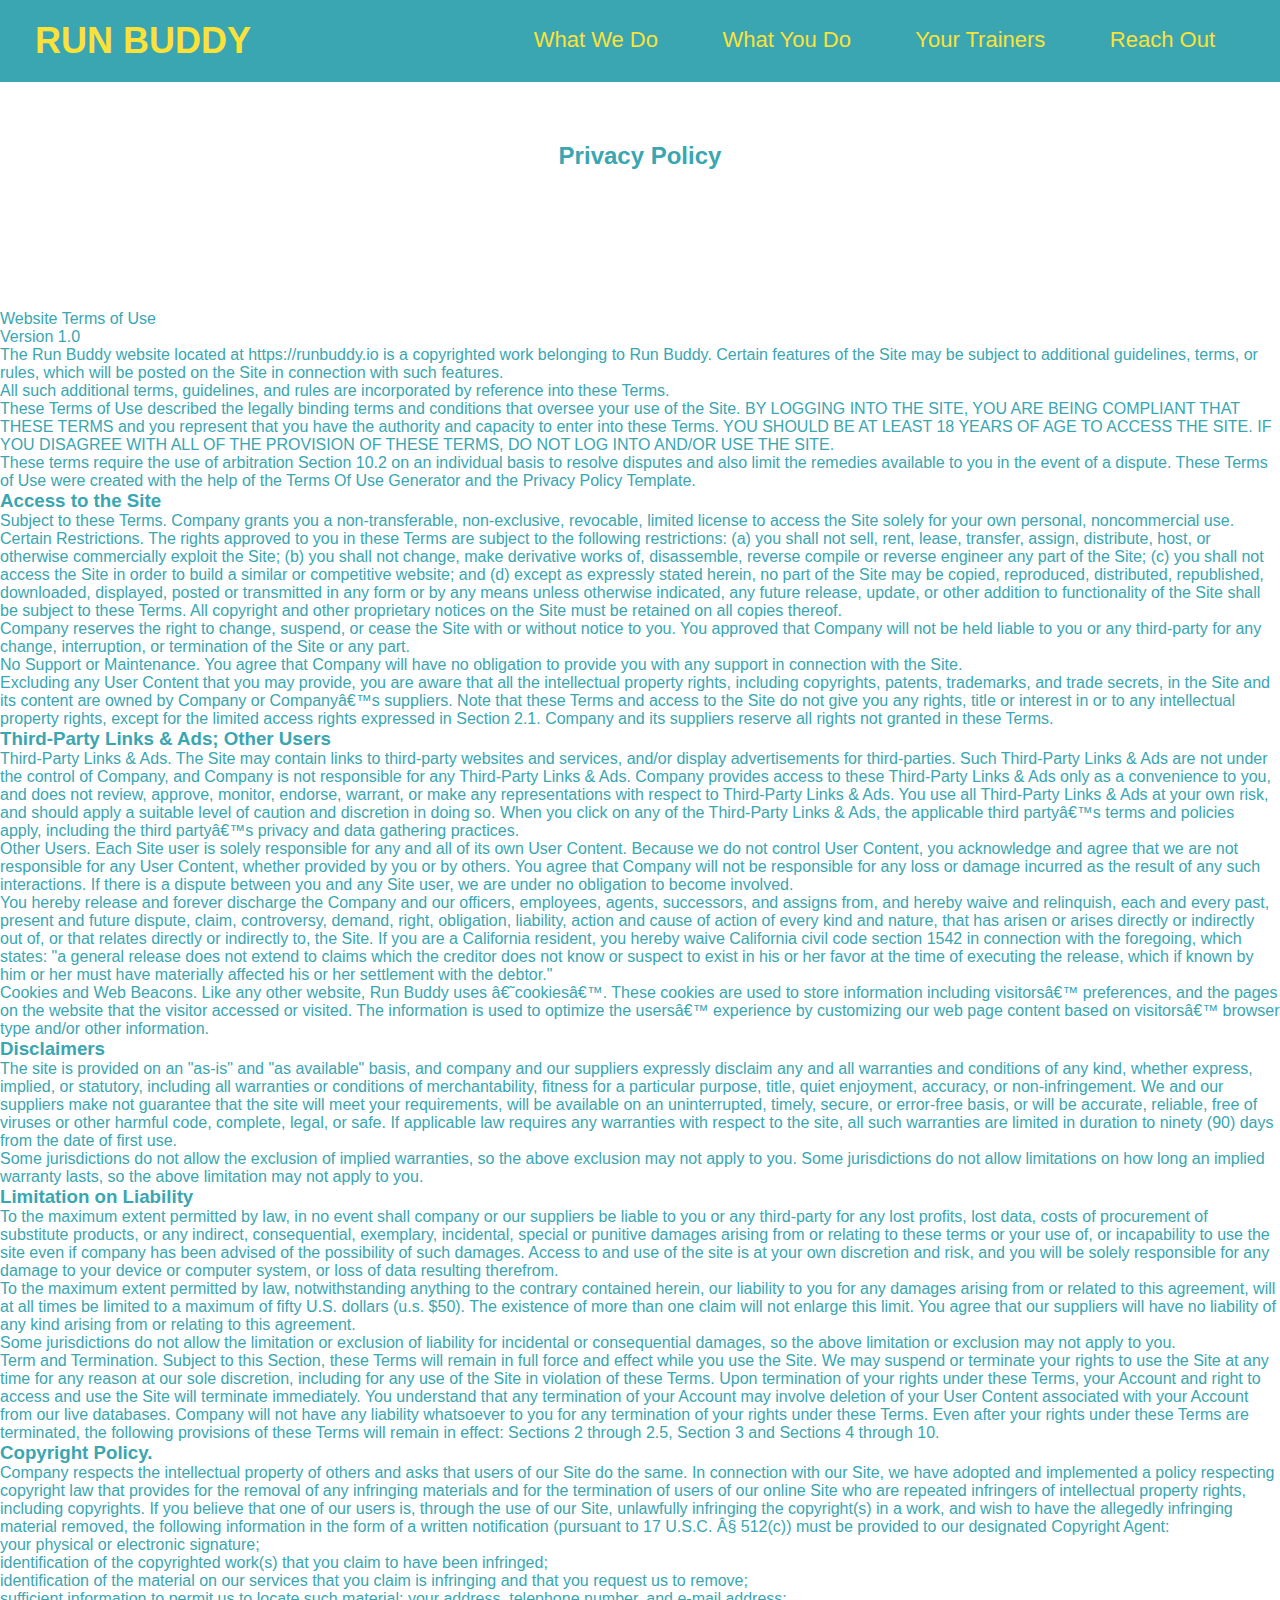
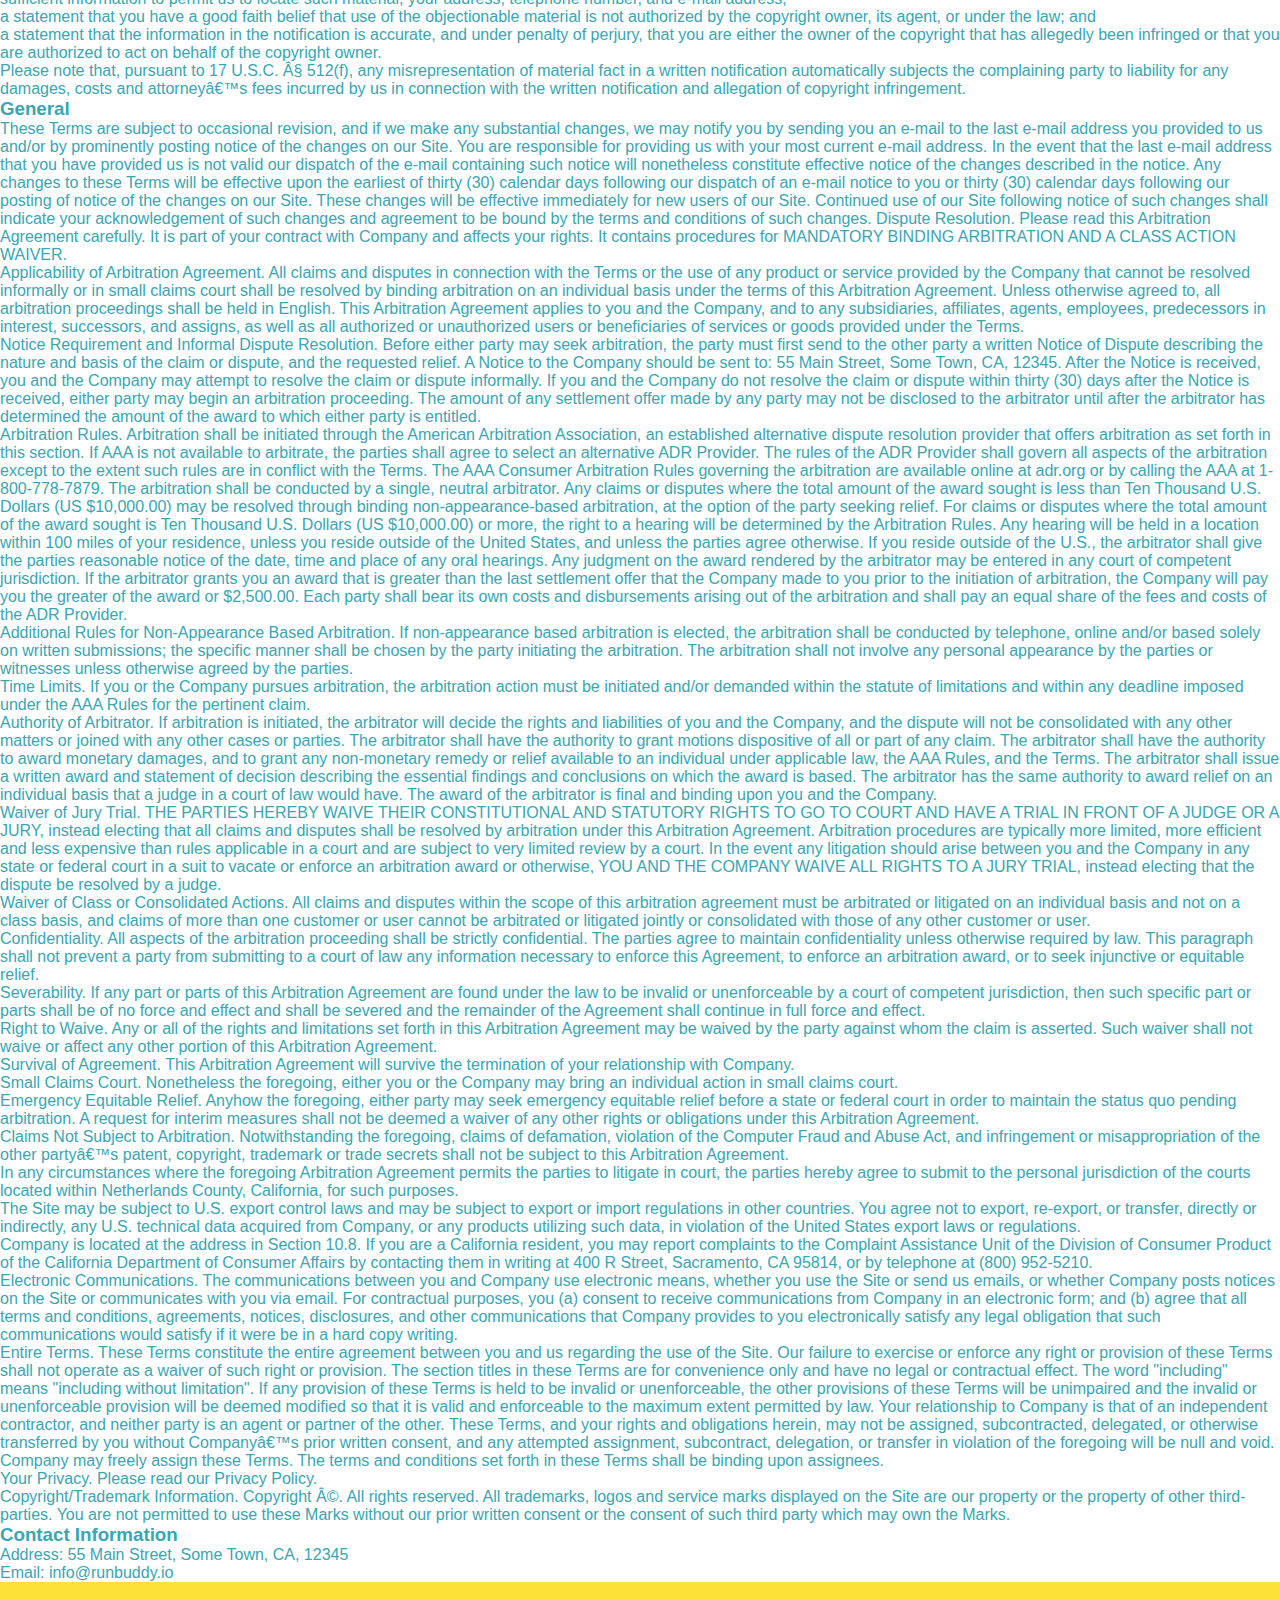
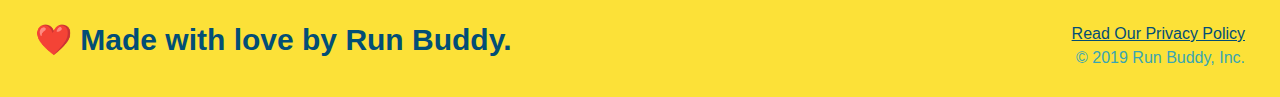
==== privacy-policy.html @ e0c40902 "privacy policy" ====
<!DOCTYPE html>
<html land="en">
    <head>
        <meta charset="UTF-8" />
        <title>Privacy Policy - Run Buddy</title>
        <link rel="stylesheet" href="./assets/css/style.css" />
        <link rel="stylesheet" href="./assets/css/secondary-styles.css" />
    </head>
    <body>
        <header>
            <h1>
              <a href="/">
                RUN BUDDY
              </a>
            </h1>
            <nav>
              <!-- Unordered list element -->
              <ul>
                <!-- List item element-->
                <li>
                  <!-- Anchor element -->
                  <a href="./index,html#what-we-do">What We Do</a>
                </li>
                <li>
                  <a href="./index.html#what-you-do">What You Do</a>
                </li>
                <li>
                  <a href="./index.html#your-trainers">Your Trainers</a>
                </li>
                <li>
                  <a href="./index.html#reach-out">Reach Out</a>
                </li>
              </ul>
            </nav>
          </header>

          <section class="hero">
                <h2 class="page-title">
                    Privacy Policy
                </h2>
                <div class="hero hero-secondary">
                    
                </div>
          </section>

          <article class="secondary-content primary-border">

            <p>
                Website Terms of Use
              </p>
        
              <p>
                Version 1.0
              </p>
        
              <p>
                The Run Buddy website located at https://runbuddy.io is a copyrighted work belonging to Run Buddy. Certain
                features of the Site may be subject to additional guidelines, terms, or rules, which will be posted on the Site
                in connection with such features.
              </p>
        
              <p>
                All such additional terms, guidelines, and rules are incorporated by reference into these Terms.
              </p>
        
              <p>
                These Terms of Use described the legally binding terms and conditions that oversee your use of the Site. BY
                LOGGING INTO THE SITE, YOU ARE BEING COMPLIANT THAT THESE TERMS and you represent that you have the authority
                and capacity to enter into these Terms. YOU SHOULD BE AT LEAST 18 YEARS OF AGE TO ACCESS THE SITE. IF YOU
                DISAGREE WITH ALL OF THE PROVISION OF THESE TERMS, DO NOT LOG INTO AND/OR USE THE SITE.
              </p>
        
              <p>
                These terms require the use of arbitration Section 10.2 on an individual basis to resolve disputes and also
                limit the remedies available to you in the event of a dispute. These Terms of Use were created with the help of
                the Terms Of Use Generator and the Privacy Policy Template.
              </p>
        
              <h3>
                Access to the Site
              </h3>
        
              <p>
                Subject to these Terms. Company grants you a non-transferable, non-exclusive, revocable, limited license to
                access the Site solely for your own personal, noncommercial use.
              </p>
        
              <p>
                Certain Restrictions. The rights approved to you in these Terms are subject to the following restrictions: (a)
                you shall not sell, rent, lease, transfer, assign, distribute, host, or otherwise commercially exploit the Site;
                (b) you shall not change, make derivative works of, disassemble, reverse compile or reverse engineer any part of
                the Site; (c) you shall not access the Site in order to build a similar or competitive website; and (d) except
                as expressly stated herein, no part of the Site may be copied, reproduced, distributed, republished, downloaded,
                displayed, posted or transmitted in any form or by any means unless otherwise indicated, any future release,
                update, or other addition to functionality of the Site shall be subject to these Terms. All copyright and other
                proprietary notices on the Site must be retained on all copies thereof.
              </p>
        
              <p>
                Company reserves the right to change, suspend, or cease the Site with or without notice to you. You approved
                that Company will not be held liable to you or any third-party for any change, interruption, or termination of
                the Site or any part.
              </p>
        
              <p>
                No Support or Maintenance. You agree that Company will have no obligation to provide you with any support in
                connection with the Site.
              </p>
        
              <p>
                Excluding any User Content that you may provide, you are aware that all the intellectual property rights,
                including copyrights, patents, trademarks, and trade secrets, in the Site and its content are owned by Company
                or Companyâ€™s suppliers. Note that these Terms and access to the Site do not give you any rights, title or
                interest in or to any intellectual property rights, except for the limited access rights expressed in Section
                2.1. Company and its suppliers reserve all rights not granted in these Terms.
              </p>
        
              <h3>
                Third-Party Links & Ads; Other Users
              </h3>
        
              <p>
                Third-Party Links & Ads. The Site may contain links to third-party websites and services, and/or display
                advertisements for third-parties. Such Third-Party Links & Ads are not under the control of Company, and Company
                is not responsible for any Third-Party Links & Ads. Company provides access to these Third-Party Links & Ads
                only as a convenience to you, and does not review, approve, monitor, endorse, warrant, or make any
                representations with respect to Third-Party Links & Ads. You use all Third-Party Links & Ads at your own risk,
                and should apply a suitable level of caution and discretion in doing so. When you click on any of the
                Third-Party Links & Ads, the applicable third partyâ€™s terms and policies apply, including the third partyâ€™s
                privacy and data gathering practices.
              </p>
        
              <p>
                Other Users. Each Site user is solely responsible for any and all of its own User Content. Because we do not
                control User Content, you acknowledge and agree that we are not responsible for any User Content, whether
                provided by you or by others. You agree that Company will not be responsible for any loss or damage incurred as
                the result of any such interactions. If there is a dispute between you and any Site user, we are under no
                obligation to become involved.
              </p>
        
              <p>
                You hereby release and forever discharge the Company and our officers, employees, agents, successors, and
                assigns from, and hereby waive and relinquish, each and every past, present and future dispute, claim,
                controversy, demand, right, obligation, liability, action and cause of action of every kind and nature, that has
                arisen or arises directly or indirectly out of, or that relates directly or indirectly to, the Site. If you are
                a California resident, you hereby waive California civil code section 1542 in connection with the foregoing,
                which states: "a general release does not extend to claims which the creditor does not know or suspect to exist
                in his or her favor at the time of executing the release, which if known by him or her must have materially
                affected his or her settlement with the debtor."
              </p>
        
              <p>
                Cookies and Web Beacons. Like any other website, Run Buddy uses â€˜cookiesâ€™. These cookies are used to store
                information including visitorsâ€™ preferences, and the pages on the website that the visitor accessed or visited.
                The information is used to optimize the usersâ€™ experience by customizing our web page content based on visitorsâ€™
                browser type and/or other information.
              </p>
        
              <h3>
                Disclaimers
              </h3>
        
              <p>
                The site is provided on an "as-is" and "as available" basis, and company and our suppliers expressly disclaim
                any and all warranties and conditions of any kind, whether express, implied, or statutory, including all
                warranties or conditions of merchantability, fitness for a particular purpose, title, quiet enjoyment, accuracy,
                or non-infringement. We and our suppliers make not guarantee that the site will meet your requirements, will be
                available on an uninterrupted, timely, secure, or error-free basis, or will be accurate, reliable, free of
                viruses or other harmful code, complete, legal, or safe. If applicable law requires any warranties with respect
                to the site, all such warranties are limited in duration to ninety (90) days from the date of first use.
              </p>
        
              <p>
                Some jurisdictions do not allow the exclusion of implied warranties, so the above exclusion may not apply to
                you. Some jurisdictions do not allow limitations on how long an implied warranty lasts, so the above limitation
                may not apply to you.
              </p>
        
              <h3>
                Limitation on Liability
              </h3>
        
              <p>
                To the maximum extent permitted by law, in no event shall company or our suppliers be liable to you or any
                third-party for any lost profits, lost data, costs of procurement of substitute products, or any indirect,
                consequential, exemplary, incidental, special or punitive damages arising from or relating to these terms or
                your use of, or incapability to use the site even if company has been advised of the possibility of such
                damages. Access to and use of the site is at your own discretion and risk, and you will be solely responsible
                for any damage to your device or computer system, or loss of data resulting therefrom.
              </p>
        
              <p>
                To the maximum extent permitted by law, notwithstanding anything to the contrary contained herein, our liability
                to you for any damages arising from or related to this agreement, will at all times be limited to a maximum of
                fifty U.S. dollars (u.s. $50). The existence of more than one claim will not enlarge this limit. You agree that
                our suppliers will have no liability of any kind arising from or relating to this agreement.
              </p>
        
              <p>
                Some jurisdictions do not allow the limitation or exclusion of liability for incidental or consequential
                damages, so the above limitation or exclusion may not apply to you.
              </p>
        
              <p>
                Term and Termination. Subject to this Section, these Terms will remain in full force and effect while you use
                the Site. We may suspend or terminate your rights to use the Site at any time for any reason at our sole
                discretion, including for any use of the Site in violation of these Terms. Upon termination of your rights under
                these Terms, your Account and right to access and use the Site will terminate immediately. You understand that
                any termination of your Account may involve deletion of your User Content associated with your Account from our
                live databases. Company will not have any liability whatsoever to you for any termination of your rights under
                these Terms. Even after your rights under these Terms are terminated, the following provisions of these Terms
                will remain in effect: Sections 2 through 2.5, Section 3 and Sections 4 through 10.
              </p>
        
              <h3>
                Copyright Policy.
              </h3>
        
              <p>
                Company respects the intellectual property of others and asks that users of our Site do the same. In connection
                with our Site, we have adopted and implemented a policy respecting copyright law that provides for the removal
                of any infringing materials and for the termination of users of our online Site who are repeated infringers of
                intellectual property rights, including copyrights. If you believe that one of our users is, through the use of
                our Site, unlawfully infringing the copyright(s) in a work, and wish to have the allegedly infringing material
                removed, the following information in the form of a written notification (pursuant to 17 U.S.C. Â§ 512(c)) must
                be provided to our designated Copyright Agent:
              </p>
        
              <ul>
                <li>
                  your physical or electronic signature;
                </li>
                <li>
                  identification of the copyrighted work(s) that you claim to have been infringed;
                </li>
                <li>
                  identification of the material on our services that you claim is infringing and that you request us to remove;
                </li>
                <li>
                  sufficient information to permit us to locate such material; your address, telephone number, and e-mail
                  address;
                </li>
                <li>
                  a statement that you have a good faith belief that use of the objectionable material is not authorized by the
                  copyright owner, its agent, or under the law; and
                </li>
                <li>
                  a statement that the information in the notification is accurate, and under penalty of perjury, that you are
                  either the owner of the copyright that has allegedly been infringed or that you are authorized to act on
                  behalf of the copyright owner.
                </li>
              </ul>
        
              <p>
                Please note that, pursuant to 17 U.S.C. Â§ 512(f), any misrepresentation of material fact in a written
                notification automatically subjects the complaining party to liability for any damages, costs and attorneyâ€™s
                fees incurred by us in connection with the written notification and allegation of copyright infringement.
              </p>
        
              <h3>
                General
              </h3>
        
              <p>
                These Terms are subject to occasional revision, and if we make any substantial changes, we may notify you by
                sending you an e-mail to the last e-mail address you provided to us and/or by prominently posting notice of the
                changes on our Site. You are responsible for providing us with your most current e-mail address. In the event
                that the last e-mail address that you have provided us is not valid our dispatch of the e-mail containing such
                notice will nonetheless constitute effective notice of the changes described in the notice. Any changes to these
                Terms will be effective upon the earliest of thirty (30) calendar days following our dispatch of an e-mail
                notice to you or thirty (30) calendar days following our posting of notice of the changes on our Site. These
                changes will be effective immediately for new users of our Site. Continued use of our Site following notice of
                such changes shall indicate your acknowledgement of such changes and agreement to be bound by the terms and
                conditions of such changes. Dispute Resolution. Please read this Arbitration Agreement carefully. It is part of
                your contract with Company and affects your rights. It contains procedures for MANDATORY BINDING ARBITRATION AND
                A CLASS ACTION WAIVER.
              </p>
        
              <p>
                Applicability of Arbitration Agreement. All claims and disputes in connection with the Terms or the use of any
                product or service provided by the Company that cannot be resolved informally or in small claims court shall be
                resolved by binding arbitration on an individual basis under the terms of this Arbitration Agreement. Unless
                otherwise agreed to, all arbitration proceedings shall be held in English. This Arbitration Agreement applies to
                you and the Company, and to any subsidiaries, affiliates, agents, employees, predecessors in interest,
                successors, and assigns, as well as all authorized or unauthorized users or beneficiaries of services or goods
                provided under the Terms.
              </p>
        
              <p>
                Notice Requirement and Informal Dispute Resolution. Before either party may seek arbitration, the party must
                first send to the other party a written Notice of Dispute describing the nature and basis of the claim or
                dispute, and the requested relief. A Notice to the Company should be sent to: 55 Main Street, Some Town, CA,
                12345. After the Notice is received, you and the Company may attempt to resolve the claim or dispute informally.
                If you and the Company do not resolve the claim or dispute within thirty (30) days after the Notice is received,
                either party may begin an arbitration proceeding. The amount of any settlement offer made by any party may not
                be disclosed to the arbitrator until after the arbitrator has determined the amount of the award to which either
                party is entitled.
              </p>
        
              <p>
                Arbitration Rules. Arbitration shall be initiated through the American Arbitration Association, an established
                alternative dispute resolution provider that offers arbitration as set forth in this section. If AAA is not
                available to arbitrate, the parties shall agree to select an alternative ADR Provider. The rules of the ADR
                Provider shall govern all aspects of the arbitration except to the extent such rules are in conflict with the
                Terms. The AAA Consumer Arbitration Rules governing the arbitration are available online at adr.org or by
                calling the AAA at 1-800-778-7879. The arbitration shall be conducted by a single, neutral arbitrator. Any
                claims or disputes where the total amount of the award sought is less than Ten Thousand U.S. Dollars (US
                $10,000.00) may be resolved through binding non-appearance-based arbitration, at the option of the party seeking
                relief. For claims or disputes where the total amount of the award sought is Ten Thousand U.S. Dollars (US
                $10,000.00) or more, the right to a hearing will be determined by the Arbitration Rules. Any hearing will be
                held in a location within 100 miles of your residence, unless you reside outside of the United States, and
                unless the parties agree otherwise. If you reside outside of the U.S., the arbitrator shall give the parties
                reasonable notice of the date, time and place of any oral hearings. Any judgment on the award rendered by the
                arbitrator may be entered in any court of competent jurisdiction. If the arbitrator grants you an award that is
                greater than the last settlement offer that the Company made to you prior to the initiation of arbitration, the
                Company will pay you the greater of the award or $2,500.00. Each party shall bear its own costs and
                disbursements arising out of the arbitration and shall pay an equal share of the fees and costs of the ADR
                Provider.
              </p>
        
              <p>
                Additional Rules for Non-Appearance Based Arbitration. If non-appearance based arbitration is elected, the
                arbitration shall be conducted by telephone, online and/or based solely on written submissions; the specific
                manner shall be chosen by the party initiating the arbitration. The arbitration shall not involve any personal
                appearance by the parties or witnesses unless otherwise agreed by the parties.
              </p>
        
              <p>
                Time Limits. If you or the Company pursues arbitration, the arbitration action must be initiated and/or demanded
                within the statute of limitations and within any deadline imposed under the AAA Rules for the pertinent claim.
              </p>
        
              <p>
                Authority of Arbitrator. If arbitration is initiated, the arbitrator will decide the rights and liabilities of
                you and the Company, and the dispute will not be consolidated with any other matters or joined with any other
                cases or parties. The arbitrator shall have the authority to grant motions dispositive of all or part of any
                claim. The arbitrator shall have the authority to award monetary damages, and to grant any non-monetary remedy
                or relief available to an individual under applicable law, the AAA Rules, and the Terms. The arbitrator shall
                issue a written award and statement of decision describing the essential findings and conclusions on which the
                award is based. The arbitrator has the same authority to award relief on an individual basis that a judge in a
                court of law would have. The award of the arbitrator is final and binding upon you and the Company.
              </p>
        
              <p>
                Waiver of Jury Trial. THE PARTIES HEREBY WAIVE THEIR CONSTITUTIONAL AND STATUTORY RIGHTS TO GO TO COURT AND HAVE
                A TRIAL IN FRONT OF A JUDGE OR A JURY, instead electing that all claims and disputes shall be resolved by
                arbitration under this Arbitration Agreement. Arbitration procedures are typically more limited, more efficient
                and less expensive than rules applicable in a court and are subject to very limited review by a court. In the
                event any litigation should arise between you and the Company in any state or federal court in a suit to vacate
                or enforce an arbitration award or otherwise, YOU AND THE COMPANY WAIVE ALL RIGHTS TO A JURY TRIAL, instead
                electing that the dispute be resolved by a judge.
              </p>
        
              <p>
                Waiver of Class or Consolidated Actions. All claims and disputes within the scope of this arbitration agreement
                must be arbitrated or litigated on an individual basis and not on a class basis, and claims of more than one
                customer or user cannot be arbitrated or litigated jointly or consolidated with those of any other customer or
                user.
              </p>
        
              <p>
                Confidentiality. All aspects of the arbitration proceeding shall be strictly confidential. The parties agree to
                maintain confidentiality unless otherwise required by law. This paragraph shall not prevent a party from
                submitting to a court of law any information necessary to enforce this Agreement, to enforce an arbitration
                award, or to seek injunctive or equitable relief.
              </p>
        
              <p>
                Severability. If any part or parts of this Arbitration Agreement are found under the law to be invalid or
                unenforceable by a court of competent jurisdiction, then such specific part or parts shall be of no force and
                effect and shall be severed and the remainder of the Agreement shall continue in full force and effect.
              </p>
        
              <p>
                Right to Waive. Any or all of the rights and limitations set forth in this Arbitration Agreement may be waived
                by the party against whom the claim is asserted. Such waiver shall not waive or affect any other portion of this
                Arbitration Agreement.
              </p>
        
              <p>
                Survival of Agreement. This Arbitration Agreement will survive the termination of your relationship with
                Company.
              </p>
        
              <p>
                Small Claims Court. Nonetheless the foregoing, either you or the Company may bring an individual action in small
                claims court.
              </p>
        
              <p>
                Emergency Equitable Relief. Anyhow the foregoing, either party may seek emergency equitable relief before a
                state or federal court in order to maintain the status quo pending arbitration. A request for interim measures
                shall not be deemed a waiver of any other rights or obligations under this Arbitration Agreement.
              </p>
        
              <p>
                Claims Not Subject to Arbitration. Notwithstanding the foregoing, claims of defamation, violation of the
                Computer Fraud and Abuse Act, and infringement or misappropriation of the other partyâ€™s patent, copyright,
                trademark or trade secrets shall not be subject to this Arbitration Agreement.
              </p>
        
              <p>
                In any circumstances where the foregoing Arbitration Agreement permits the parties to litigate in court, the
                parties hereby agree to submit to the personal jurisdiction of the courts located within Netherlands County,
                California, for such purposes.
              </p>
        
              <p>
                The Site may be subject to U.S. export control laws and may be subject to export or import regulations in other
                countries. You agree not to export, re-export, or transfer, directly or indirectly, any U.S. technical data
                acquired from Company, or any products utilizing such data, in violation of the United States export laws or
                regulations.
              </p>
        
              <p>
                Company is located at the address in Section 10.8. If you are a California resident, you may report complaints
                to the Complaint Assistance Unit of the Division of Consumer Product of the California Department of Consumer
                Affairs by contacting them in writing at 400 R Street, Sacramento, CA 95814, or by telephone at (800) 952-5210.
              </p>
        
              <p>
                Electronic Communications. The communications between you and Company use electronic means, whether you use the
                Site or send us emails, or whether Company posts notices on the Site or communicates with you via email. For
                contractual purposes, you (a) consent to receive communications from Company in an electronic form; and (b)
                agree that all terms and conditions, agreements, notices, disclosures, and other communications that Company
                provides to you electronically satisfy any legal obligation that such communications would satisfy if it were be
                in a hard copy writing.
              </p>
        
              <p>
                Entire Terms. These Terms constitute the entire agreement between you and us regarding the use of the Site. Our
                failure to exercise or enforce any right or provision of these Terms shall not operate as a waiver of such right
                or provision. The section titles in these Terms are for convenience only and have no legal or contractual
                effect. The word "including" means "including without limitation". If any provision of these Terms is held to be
                invalid or unenforceable, the other provisions of these Terms will be unimpaired and the invalid or
                unenforceable provision will be deemed modified so that it is valid and enforceable to the maximum extent
                permitted by law. Your relationship to Company is that of an independent contractor, and neither party is an
                agent or partner of the other. These Terms, and your rights and obligations herein, may not be assigned,
                subcontracted, delegated, or otherwise transferred by you without Companyâ€™s prior written consent, and any
                attempted assignment, subcontract, delegation, or transfer in violation of the foregoing will be null and void.
                Company may freely assign these Terms. The terms and conditions set forth in these Terms shall be binding upon
                assignees.
              </p>
        
              <p>
                Your Privacy. Please read our Privacy Policy.
              </p>
        
              <p>
                Copyright/Trademark Information. Copyright Â©. All rights reserved. All trademarks, logos and service marks
                displayed on the Site are our property or the property of other third-parties. You are not permitted to use
                these Marks without our prior written consent or the consent of such third party which may own the Marks.
              </p>
        
              <h3>
                Contact Information
              </h3>
        
              <p>
                Address: 55 Main Street, Some Town, CA, 12345
              </p>
        
              <p>
                Email: info@runbuddy.io
              </p>
        
          </article>
          <footer>
            <h2>❤️ Made with love by Run Buddy.</h2>
            <div>
              <a href="./privacy-policy.html">Read Our Privacy Policy</a><br />
              &copy; 2019 Run Buddy, Inc.
            </div>
          </footer>
    </body>
</html>
---- assets/css/style.css ----
* {
    margin: 0;
    padding: 0;
    box-sizing: border-box;
  }
  
  body {
    /* more on this crazy alphanumerical value in a minute! */
    color: #39a6b2;
    font-family: Helvetica, Arial, sans-serif;
  }
  
  /* apply styles to <header> */
  header {
    padding: 20px 35px;
    background-color: #39a6b2;
  }
  
  header h1 {
    font-weight: bold;
    font-size: 36px;
    color: #fce138;
    margin: 0;
    display: inline;
  }
  header a {
    text-decoration: none;
    color: #fce138;
  }
  
  header nav {
    float: right;
    margin: 7px 0;
  }
  
  header nav ul li {
    display: inline;
  }
  
  header nav ul li a {
    margin: 0 30px;
    font-weight: lighter;
    font-size: 22px;
  }
  
  footer {
    background: #fce138;
    width: 100%;
    padding: 40px 35px;
  }
  
  footer h2 {
    display: inline;
    color: #024e76;
    font-size: 30px;
    margin: 0;
  }
  
  footer div {
    float: right;
    line-height: 1.5;
    text-align: right;
  }
  
  footer a {
    color: #024e76;
  }
  
  section {
    padding: 60px;
  }
  
  /* Hero Style Start */
  .hero {
    background-image: url('../images/hero-bg.jpeg');
    height: 600px;
    background-size: cover;
    background-position: center;
    position: relative;
  }

  hero-secondary {
    background-color: black;
    color: red;
  }
  
  /* Hero Style End */
  
  .hero-form {
    border: 3px solid #024e76;
    background-color: #fce138;
    padding: 20px;
    width: 500px;
    color: #024e76;
    position: absolute;
    bottom: 120px;
    right: 140px;
  }
  
  .hero-form h3 {
    font-size: 24px;
    margin: 0;
  }
  .hero-form p {
    margin: 5px 0 15px 0;
  }
  
  .form-input {
    border: 1px solid #024e76;
    display: block;
    padding: 7px 15px;
    font-size: 16px;
    color: #024e76;
    width: 100%;
    margin-bottom: 15px;
  }
  
  .hero-form label {
    margin: 0 5px;
  }
  
  .hero-form button {
    color: #fce138;
    background-color: #024e76;
    border: none;
    padding: 10px 20px;
    font-size: 16px;
  }

  .intro {
      text-align: centre;
  }


  .intro p {
    line-height: 1.7;
    color: #39a6b2;
    width: 80%;
    font-size: 20px;
    margin: 0 auto;
  }

  .steps {
    text-align: center;
    background: #fce138;
  }

  
  
  .section-title {
    font-size: 55px;
    color: #024e76;
    margin-bottom: 35px;
    padding: 0 100px 20px 100px;
    display: inline-block;
    border-bottom: 3px solid;
  }
  
  .primary-border {
    border-color: #fce138;
  }
  
  .secondary-border {
    border-color: #39a6b2;
  }

  .steps div {
    margin-bottom: 80px;
  }
  
  .steps img {
    width: 15%;
    margin: 10px 0;
  }
  
  .steps h3 {
    color: #024e76;
    font-size: 46px;
    margin-top: 10px;
  }
  
  .steps p {
    color: #39a6b2;
    font-size: 23px;
  }

  .steps span {
    font-size: 38px;
  }

  .trainers {
    text-align: center;
  }

  .trainer {
    width: 900px;
    margin: 0 auto 30px auto;
    background: #024e76;
    color: #fce138;
    overflow: auto;
  }

  .trainer img {
    width: 35%;
    float: left;
  }
  
  .trainer-bio {
    padding: 35px;
    float: left;
    width: 65%;
  }

  .trainer-bio h3 {
    font-size: 32px;
    margin-bottom: 8px;
  }
  
  .trainer-bio h4 {
    font-weight: lighter;
    font-size: 26px;
    margin-bottom: 25px;
  }
  
  .trainer-bio p {
    font-size: 17px;
    line-height: 1.3;
  }

  .text-left {
    text-align: left;
  }
  
  .text-right {
    text-align: right;
  }

  .contact {
      background-color: #024e76;
      text-align: center;
  }

  .contact h2 {
      color: #fce138;
  }

  .contact-info iframe {
    width: 400px;
    height: 400px;
  }

  .contact-info div {
    width: 410px;
    display: inline-block;
    vertical-align: top;
    text-align: left;
    margin: 30px 0 0 60px;
    color: white;
  }

  .contact-info h3 {
    color: #fce138;
    font-size: 32px;
  }
  
  .contact-info p, .contact-info address {
    margin: 20px 0;
    line-height: 1.5;
    font-size: 20px;
    font-style: normal;
  }
  
  .contact-info a {
    color: #fce138;
  }
---- assets/css/secondary-styles.css ----
.hero {
    background-image: url(../assets/images/hero-bg.jpg);
    background-size: cover;
    background-position: bottom;
    position: relative;
    height: auto;
    text-align: center;
    margin-bottom: 40px;
  }
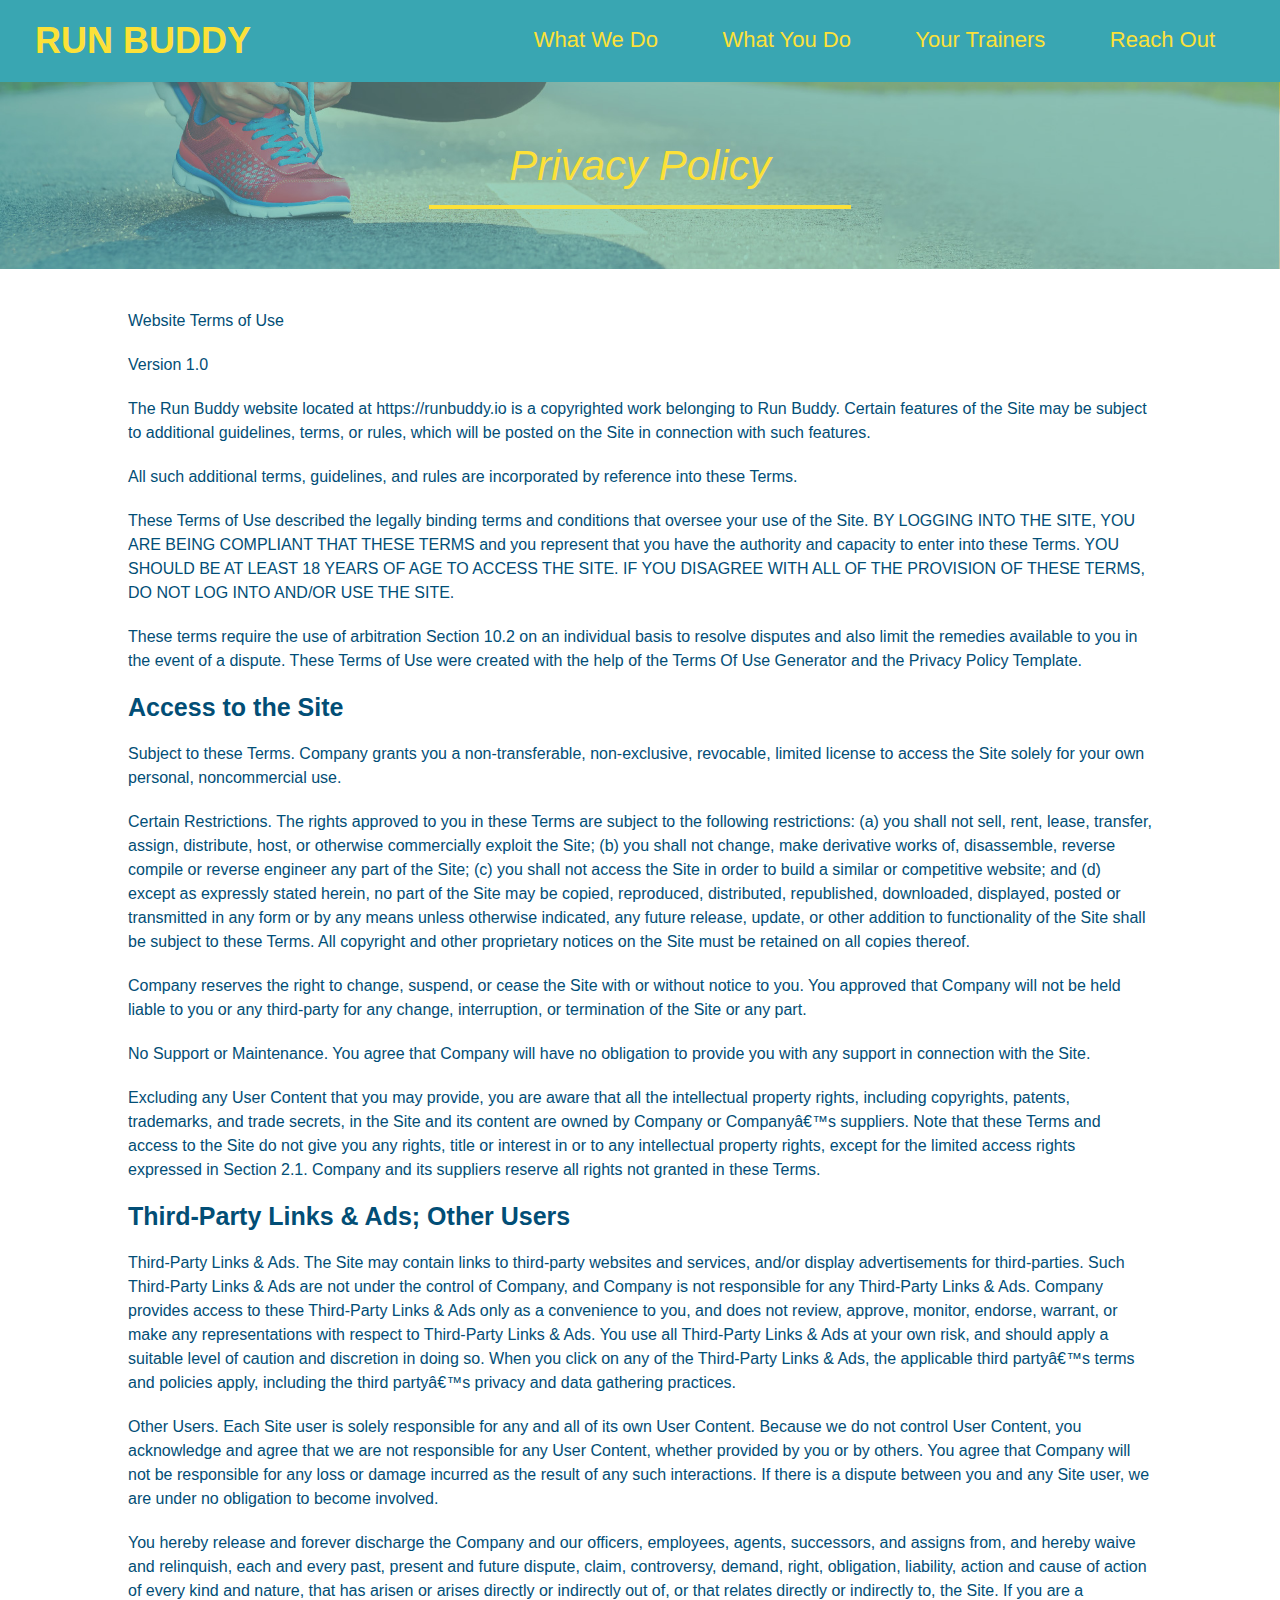
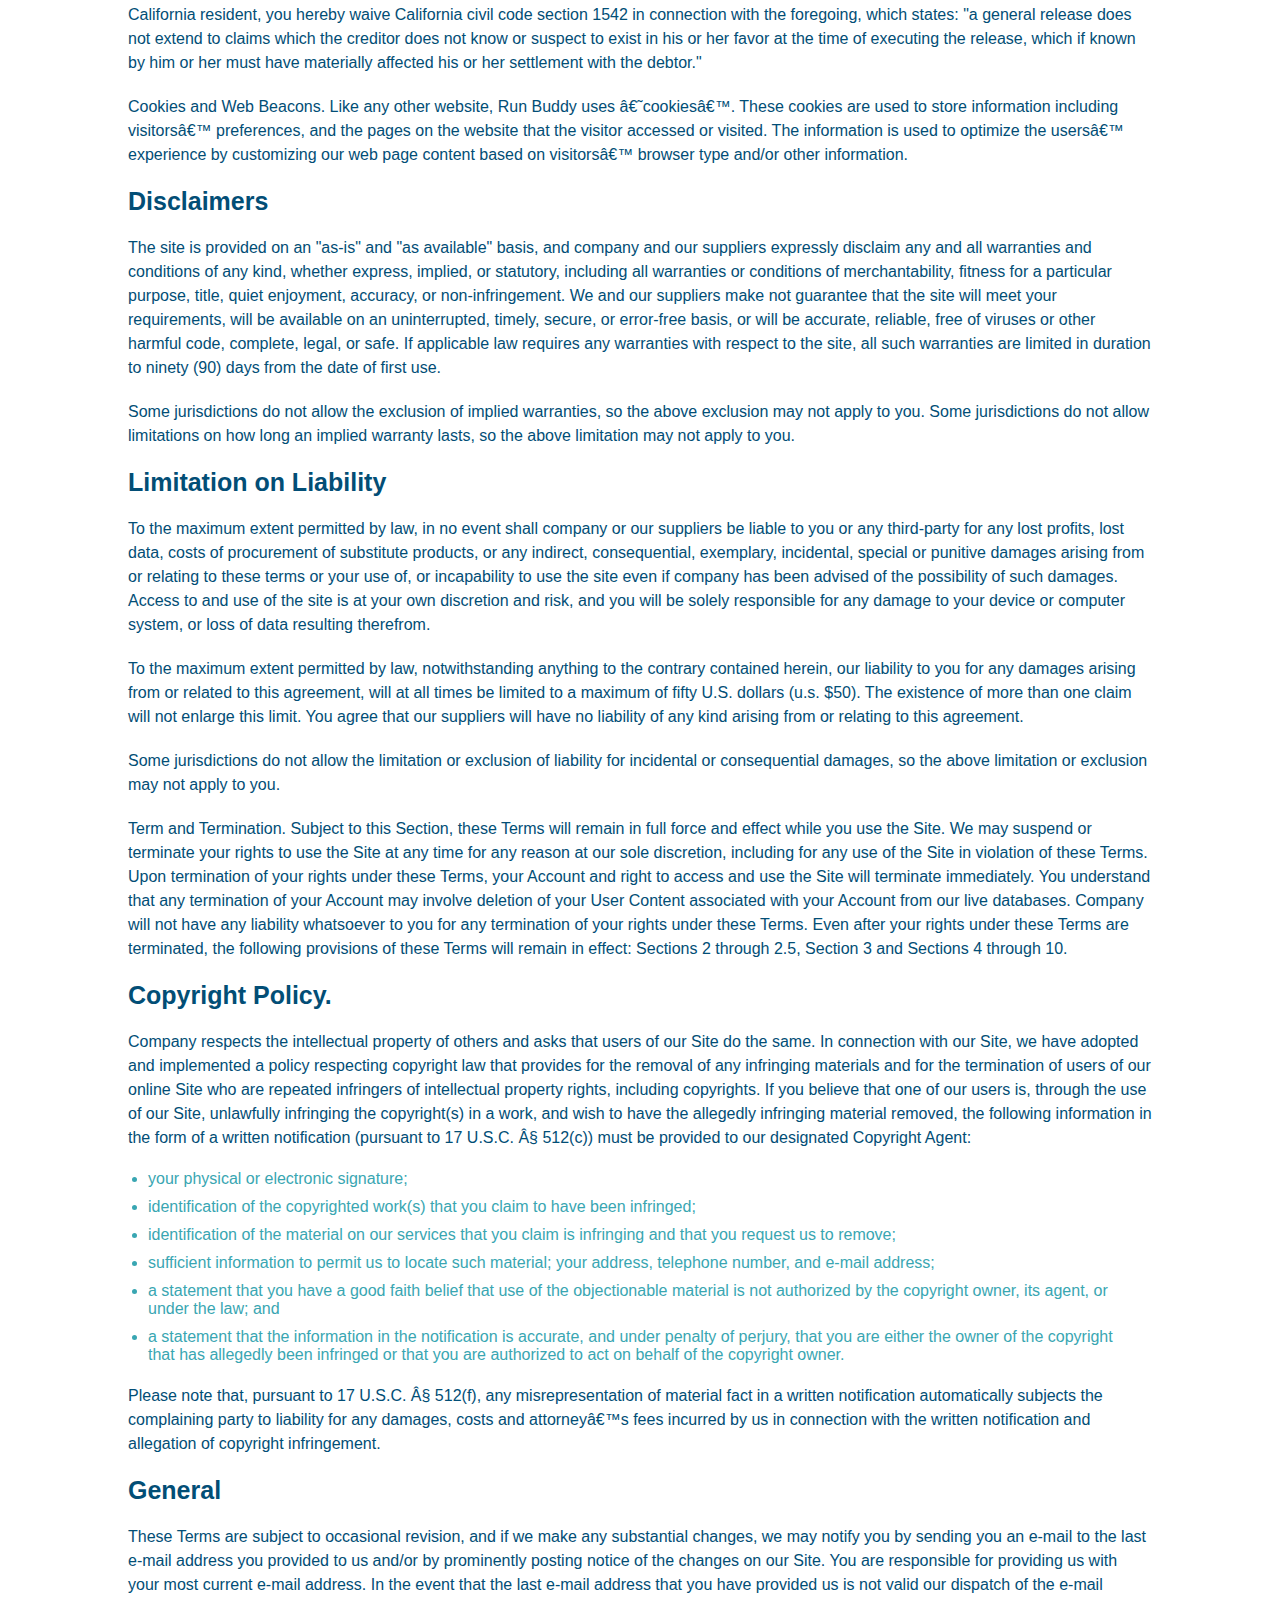
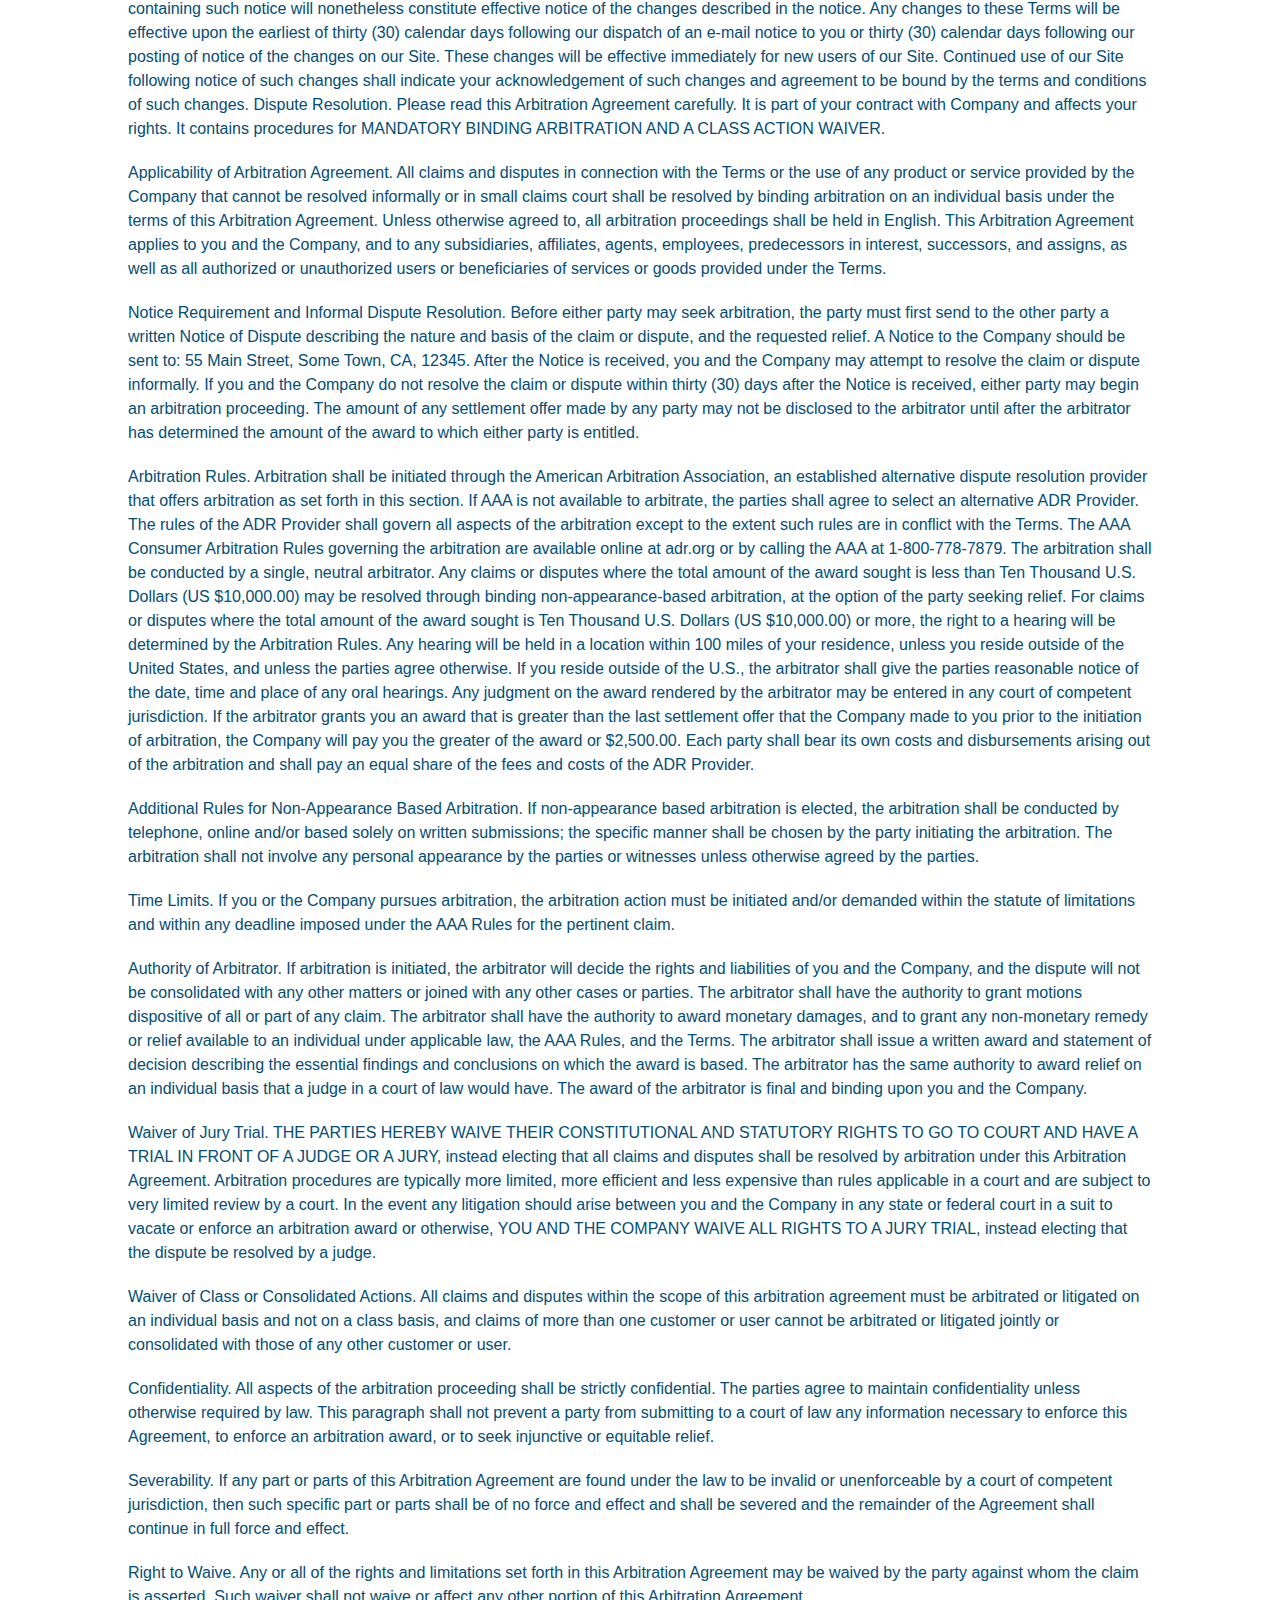
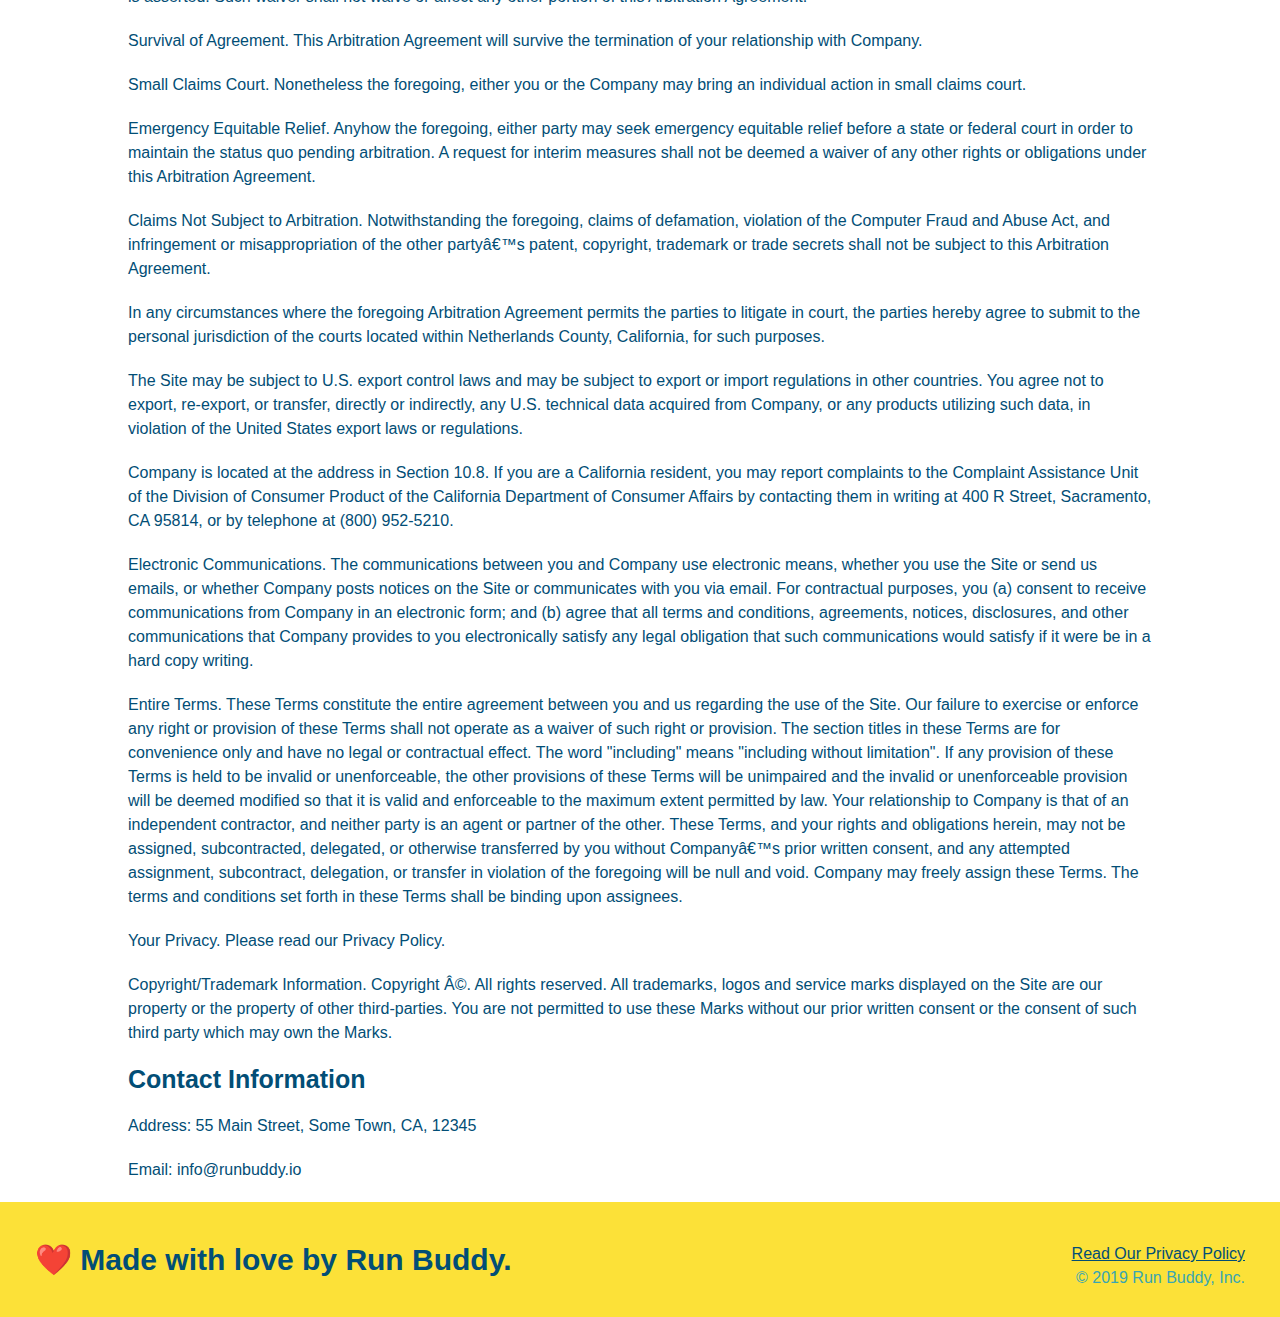
==== commit 98d8e5da: "Latest Update" ====
--- a/privacy-policy.html
+++ b/privacy-policy.html
@@ -1,476 +1,482 @@
+
 <!DOCTYPE html>
-<html land="en">
-    <head>
-        <meta charset="UTF-8" />
-        <title>Privacy Policy - Run Buddy</title>
-        <link rel="stylesheet" href="./assets/css/style.css" />
-        <link rel="stylesheet" href="./assets/css/secondary-styles.css" />
-    </head>
-    <body>
-        <header>
-            <h1>
-              <a href="/">
-                RUN BUDDY
-              </a>
-            </h1>
-            <nav>
-              <!-- Unordered list element -->
-              <ul>
-                <!-- List item element-->
-                <li>
-                  <!-- Anchor element -->
-                  <a href="./index,html#what-we-do">What We Do</a>
-                </li>
-                <li>
-                  <a href="./index.html#what-you-do">What You Do</a>
-                </li>
-                <li>
-                  <a href="./index.html#your-trainers">Your Trainers</a>
-                </li>
-                <li>
-                  <a href="./index.html#reach-out">Reach Out</a>
-                </li>
-              </ul>
-            </nav>
-          </header>
-
-          <section class="hero">
-                <h2 class="page-title">
-                    Privacy Policy
-                </h2>
-                <div class="hero hero-secondary">
-                    
-                </div>
-          </section>
-
-          <article class="secondary-content primary-border">
-
-            <p>
-                Website Terms of Use
-              </p>
-        
-              <p>
-                Version 1.0
-              </p>
-        
-              <p>
-                The Run Buddy website located at https://runbuddy.io is a copyrighted work belonging to Run Buddy. Certain
-                features of the Site may be subject to additional guidelines, terms, or rules, which will be posted on the Site
-                in connection with such features.
-              </p>
-        
-              <p>
-                All such additional terms, guidelines, and rules are incorporated by reference into these Terms.
-              </p>
-        
-              <p>
-                These Terms of Use described the legally binding terms and conditions that oversee your use of the Site. BY
-                LOGGING INTO THE SITE, YOU ARE BEING COMPLIANT THAT THESE TERMS and you represent that you have the authority
-                and capacity to enter into these Terms. YOU SHOULD BE AT LEAST 18 YEARS OF AGE TO ACCESS THE SITE. IF YOU
-                DISAGREE WITH ALL OF THE PROVISION OF THESE TERMS, DO NOT LOG INTO AND/OR USE THE SITE.
-              </p>
-        
-              <p>
-                These terms require the use of arbitration Section 10.2 on an individual basis to resolve disputes and also
-                limit the remedies available to you in the event of a dispute. These Terms of Use were created with the help of
-                the Terms Of Use Generator and the Privacy Policy Template.
-              </p>
-        
-              <h3>
-                Access to the Site
-              </h3>
-        
-              <p>
-                Subject to these Terms. Company grants you a non-transferable, non-exclusive, revocable, limited license to
-                access the Site solely for your own personal, noncommercial use.
-              </p>
-        
-              <p>
-                Certain Restrictions. The rights approved to you in these Terms are subject to the following restrictions: (a)
-                you shall not sell, rent, lease, transfer, assign, distribute, host, or otherwise commercially exploit the Site;
-                (b) you shall not change, make derivative works of, disassemble, reverse compile or reverse engineer any part of
-                the Site; (c) you shall not access the Site in order to build a similar or competitive website; and (d) except
-                as expressly stated herein, no part of the Site may be copied, reproduced, distributed, republished, downloaded,
-                displayed, posted or transmitted in any form or by any means unless otherwise indicated, any future release,
-                update, or other addition to functionality of the Site shall be subject to these Terms. All copyright and other
-                proprietary notices on the Site must be retained on all copies thereof.
-              </p>
-        
-              <p>
-                Company reserves the right to change, suspend, or cease the Site with or without notice to you. You approved
-                that Company will not be held liable to you or any third-party for any change, interruption, or termination of
-                the Site or any part.
-              </p>
-        
-              <p>
-                No Support or Maintenance. You agree that Company will have no obligation to provide you with any support in
-                connection with the Site.
-              </p>
-        
-              <p>
-                Excluding any User Content that you may provide, you are aware that all the intellectual property rights,
-                including copyrights, patents, trademarks, and trade secrets, in the Site and its content are owned by Company
-                or Companyâ€™s suppliers. Note that these Terms and access to the Site do not give you any rights, title or
-                interest in or to any intellectual property rights, except for the limited access rights expressed in Section
-                2.1. Company and its suppliers reserve all rights not granted in these Terms.
-              </p>
-        
-              <h3>
-                Third-Party Links & Ads; Other Users
-              </h3>
-        
-              <p>
-                Third-Party Links & Ads. The Site may contain links to third-party websites and services, and/or display
-                advertisements for third-parties. Such Third-Party Links & Ads are not under the control of Company, and Company
-                is not responsible for any Third-Party Links & Ads. Company provides access to these Third-Party Links & Ads
-                only as a convenience to you, and does not review, approve, monitor, endorse, warrant, or make any
-                representations with respect to Third-Party Links & Ads. You use all Third-Party Links & Ads at your own risk,
-                and should apply a suitable level of caution and discretion in doing so. When you click on any of the
-                Third-Party Links & Ads, the applicable third partyâ€™s terms and policies apply, including the third partyâ€™s
-                privacy and data gathering practices.
-              </p>
-        
-              <p>
-                Other Users. Each Site user is solely responsible for any and all of its own User Content. Because we do not
-                control User Content, you acknowledge and agree that we are not responsible for any User Content, whether
-                provided by you or by others. You agree that Company will not be responsible for any loss or damage incurred as
-                the result of any such interactions. If there is a dispute between you and any Site user, we are under no
-                obligation to become involved.
-              </p>
-        
-              <p>
-                You hereby release and forever discharge the Company and our officers, employees, agents, successors, and
-                assigns from, and hereby waive and relinquish, each and every past, present and future dispute, claim,
-                controversy, demand, right, obligation, liability, action and cause of action of every kind and nature, that has
-                arisen or arises directly or indirectly out of, or that relates directly or indirectly to, the Site. If you are
-                a California resident, you hereby waive California civil code section 1542 in connection with the foregoing,
-                which states: "a general release does not extend to claims which the creditor does not know or suspect to exist
-                in his or her favor at the time of executing the release, which if known by him or her must have materially
-                affected his or her settlement with the debtor."
-              </p>
-        
-              <p>
-                Cookies and Web Beacons. Like any other website, Run Buddy uses â€˜cookiesâ€™. These cookies are used to store
-                information including visitorsâ€™ preferences, and the pages on the website that the visitor accessed or visited.
-                The information is used to optimize the usersâ€™ experience by customizing our web page content based on visitorsâ€™
-                browser type and/or other information.
-              </p>
-        
-              <h3>
-                Disclaimers
-              </h3>
-        
-              <p>
-                The site is provided on an "as-is" and "as available" basis, and company and our suppliers expressly disclaim
-                any and all warranties and conditions of any kind, whether express, implied, or statutory, including all
-                warranties or conditions of merchantability, fitness for a particular purpose, title, quiet enjoyment, accuracy,
-                or non-infringement. We and our suppliers make not guarantee that the site will meet your requirements, will be
-                available on an uninterrupted, timely, secure, or error-free basis, or will be accurate, reliable, free of
-                viruses or other harmful code, complete, legal, or safe. If applicable law requires any warranties with respect
-                to the site, all such warranties are limited in duration to ninety (90) days from the date of first use.
-              </p>
-        
-              <p>
-                Some jurisdictions do not allow the exclusion of implied warranties, so the above exclusion may not apply to
-                you. Some jurisdictions do not allow limitations on how long an implied warranty lasts, so the above limitation
-                may not apply to you.
-              </p>
-        
-              <h3>
-                Limitation on Liability
-              </h3>
-        
-              <p>
-                To the maximum extent permitted by law, in no event shall company or our suppliers be liable to you or any
-                third-party for any lost profits, lost data, costs of procurement of substitute products, or any indirect,
-                consequential, exemplary, incidental, special or punitive damages arising from or relating to these terms or
-                your use of, or incapability to use the site even if company has been advised of the possibility of such
-                damages. Access to and use of the site is at your own discretion and risk, and you will be solely responsible
-                for any damage to your device or computer system, or loss of data resulting therefrom.
-              </p>
-        
-              <p>
-                To the maximum extent permitted by law, notwithstanding anything to the contrary contained herein, our liability
-                to you for any damages arising from or related to this agreement, will at all times be limited to a maximum of
-                fifty U.S. dollars (u.s. $50). The existence of more than one claim will not enlarge this limit. You agree that
-                our suppliers will have no liability of any kind arising from or relating to this agreement.
-              </p>
-        
-              <p>
-                Some jurisdictions do not allow the limitation or exclusion of liability for incidental or consequential
-                damages, so the above limitation or exclusion may not apply to you.
-              </p>
-        
-              <p>
-                Term and Termination. Subject to this Section, these Terms will remain in full force and effect while you use
-                the Site. We may suspend or terminate your rights to use the Site at any time for any reason at our sole
-                discretion, including for any use of the Site in violation of these Terms. Upon termination of your rights under
-                these Terms, your Account and right to access and use the Site will terminate immediately. You understand that
-                any termination of your Account may involve deletion of your User Content associated with your Account from our
-                live databases. Company will not have any liability whatsoever to you for any termination of your rights under
-                these Terms. Even after your rights under these Terms are terminated, the following provisions of these Terms
-                will remain in effect: Sections 2 through 2.5, Section 3 and Sections 4 through 10.
-              </p>
-        
-              <h3>
-                Copyright Policy.
-              </h3>
-        
-              <p>
-                Company respects the intellectual property of others and asks that users of our Site do the same. In connection
-                with our Site, we have adopted and implemented a policy respecting copyright law that provides for the removal
-                of any infringing materials and for the termination of users of our online Site who are repeated infringers of
-                intellectual property rights, including copyrights. If you believe that one of our users is, through the use of
-                our Site, unlawfully infringing the copyright(s) in a work, and wish to have the allegedly infringing material
-                removed, the following information in the form of a written notification (pursuant to 17 U.S.C. Â§ 512(c)) must
-                be provided to our designated Copyright Agent:
-              </p>
-        
-              <ul>
-                <li>
-                  your physical or electronic signature;
-                </li>
-                <li>
-                  identification of the copyrighted work(s) that you claim to have been infringed;
-                </li>
-                <li>
-                  identification of the material on our services that you claim is infringing and that you request us to remove;
-                </li>
-                <li>
-                  sufficient information to permit us to locate such material; your address, telephone number, and e-mail
-                  address;
-                </li>
-                <li>
-                  a statement that you have a good faith belief that use of the objectionable material is not authorized by the
-                  copyright owner, its agent, or under the law; and
-                </li>
-                <li>
-                  a statement that the information in the notification is accurate, and under penalty of perjury, that you are
-                  either the owner of the copyright that has allegedly been infringed or that you are authorized to act on
-                  behalf of the copyright owner.
-                </li>
-              </ul>
-        
-              <p>
-                Please note that, pursuant to 17 U.S.C. Â§ 512(f), any misrepresentation of material fact in a written
-                notification automatically subjects the complaining party to liability for any damages, costs and attorneyâ€™s
-                fees incurred by us in connection with the written notification and allegation of copyright infringement.
-              </p>
-        
-              <h3>
-                General
-              </h3>
-        
-              <p>
-                These Terms are subject to occasional revision, and if we make any substantial changes, we may notify you by
-                sending you an e-mail to the last e-mail address you provided to us and/or by prominently posting notice of the
-                changes on our Site. You are responsible for providing us with your most current e-mail address. In the event
-                that the last e-mail address that you have provided us is not valid our dispatch of the e-mail containing such
-                notice will nonetheless constitute effective notice of the changes described in the notice. Any changes to these
-                Terms will be effective upon the earliest of thirty (30) calendar days following our dispatch of an e-mail
-                notice to you or thirty (30) calendar days following our posting of notice of the changes on our Site. These
-                changes will be effective immediately for new users of our Site. Continued use of our Site following notice of
-                such changes shall indicate your acknowledgement of such changes and agreement to be bound by the terms and
-                conditions of such changes. Dispute Resolution. Please read this Arbitration Agreement carefully. It is part of
-                your contract with Company and affects your rights. It contains procedures for MANDATORY BINDING ARBITRATION AND
-                A CLASS ACTION WAIVER.
-              </p>
-        
-              <p>
-                Applicability of Arbitration Agreement. All claims and disputes in connection with the Terms or the use of any
-                product or service provided by the Company that cannot be resolved informally or in small claims court shall be
-                resolved by binding arbitration on an individual basis under the terms of this Arbitration Agreement. Unless
-                otherwise agreed to, all arbitration proceedings shall be held in English. This Arbitration Agreement applies to
-                you and the Company, and to any subsidiaries, affiliates, agents, employees, predecessors in interest,
-                successors, and assigns, as well as all authorized or unauthorized users or beneficiaries of services or goods
-                provided under the Terms.
-              </p>
-        
-              <p>
-                Notice Requirement and Informal Dispute Resolution. Before either party may seek arbitration, the party must
-                first send to the other party a written Notice of Dispute describing the nature and basis of the claim or
-                dispute, and the requested relief. A Notice to the Company should be sent to: 55 Main Street, Some Town, CA,
-                12345. After the Notice is received, you and the Company may attempt to resolve the claim or dispute informally.
-                If you and the Company do not resolve the claim or dispute within thirty (30) days after the Notice is received,
-                either party may begin an arbitration proceeding. The amount of any settlement offer made by any party may not
-                be disclosed to the arbitrator until after the arbitrator has determined the amount of the award to which either
-                party is entitled.
-              </p>
-        
-              <p>
-                Arbitration Rules. Arbitration shall be initiated through the American Arbitration Association, an established
-                alternative dispute resolution provider that offers arbitration as set forth in this section. If AAA is not
-                available to arbitrate, the parties shall agree to select an alternative ADR Provider. The rules of the ADR
-                Provider shall govern all aspects of the arbitration except to the extent such rules are in conflict with the
-                Terms. The AAA Consumer Arbitration Rules governing the arbitration are available online at adr.org or by
-                calling the AAA at 1-800-778-7879. The arbitration shall be conducted by a single, neutral arbitrator. Any
-                claims or disputes where the total amount of the award sought is less than Ten Thousand U.S. Dollars (US
-                $10,000.00) may be resolved through binding non-appearance-based arbitration, at the option of the party seeking
-                relief. For claims or disputes where the total amount of the award sought is Ten Thousand U.S. Dollars (US
-                $10,000.00) or more, the right to a hearing will be determined by the Arbitration Rules. Any hearing will be
-                held in a location within 100 miles of your residence, unless you reside outside of the United States, and
-                unless the parties agree otherwise. If you reside outside of the U.S., the arbitrator shall give the parties
-                reasonable notice of the date, time and place of any oral hearings. Any judgment on the award rendered by the
-                arbitrator may be entered in any court of competent jurisdiction. If the arbitrator grants you an award that is
-                greater than the last settlement offer that the Company made to you prior to the initiation of arbitration, the
-                Company will pay you the greater of the award or $2,500.00. Each party shall bear its own costs and
-                disbursements arising out of the arbitration and shall pay an equal share of the fees and costs of the ADR
-                Provider.
-              </p>
-        
-              <p>
-                Additional Rules for Non-Appearance Based Arbitration. If non-appearance based arbitration is elected, the
-                arbitration shall be conducted by telephone, online and/or based solely on written submissions; the specific
-                manner shall be chosen by the party initiating the arbitration. The arbitration shall not involve any personal
-                appearance by the parties or witnesses unless otherwise agreed by the parties.
-              </p>
-        
-              <p>
-                Time Limits. If you or the Company pursues arbitration, the arbitration action must be initiated and/or demanded
-                within the statute of limitations and within any deadline imposed under the AAA Rules for the pertinent claim.
-              </p>
-        
-              <p>
-                Authority of Arbitrator. If arbitration is initiated, the arbitrator will decide the rights and liabilities of
-                you and the Company, and the dispute will not be consolidated with any other matters or joined with any other
-                cases or parties. The arbitrator shall have the authority to grant motions dispositive of all or part of any
-                claim. The arbitrator shall have the authority to award monetary damages, and to grant any non-monetary remedy
-                or relief available to an individual under applicable law, the AAA Rules, and the Terms. The arbitrator shall
-                issue a written award and statement of decision describing the essential findings and conclusions on which the
-                award is based. The arbitrator has the same authority to award relief on an individual basis that a judge in a
-                court of law would have. The award of the arbitrator is final and binding upon you and the Company.
-              </p>
-        
-              <p>
-                Waiver of Jury Trial. THE PARTIES HEREBY WAIVE THEIR CONSTITUTIONAL AND STATUTORY RIGHTS TO GO TO COURT AND HAVE
-                A TRIAL IN FRONT OF A JUDGE OR A JURY, instead electing that all claims and disputes shall be resolved by
-                arbitration under this Arbitration Agreement. Arbitration procedures are typically more limited, more efficient
-                and less expensive than rules applicable in a court and are subject to very limited review by a court. In the
-                event any litigation should arise between you and the Company in any state or federal court in a suit to vacate
-                or enforce an arbitration award or otherwise, YOU AND THE COMPANY WAIVE ALL RIGHTS TO A JURY TRIAL, instead
-                electing that the dispute be resolved by a judge.
-              </p>
-        
-              <p>
-                Waiver of Class or Consolidated Actions. All claims and disputes within the scope of this arbitration agreement
-                must be arbitrated or litigated on an individual basis and not on a class basis, and claims of more than one
-                customer or user cannot be arbitrated or litigated jointly or consolidated with those of any other customer or
-                user.
-              </p>
-        
-              <p>
-                Confidentiality. All aspects of the arbitration proceeding shall be strictly confidential. The parties agree to
-                maintain confidentiality unless otherwise required by law. This paragraph shall not prevent a party from
-                submitting to a court of law any information necessary to enforce this Agreement, to enforce an arbitration
-                award, or to seek injunctive or equitable relief.
-              </p>
-        
-              <p>
-                Severability. If any part or parts of this Arbitration Agreement are found under the law to be invalid or
-                unenforceable by a court of competent jurisdiction, then such specific part or parts shall be of no force and
-                effect and shall be severed and the remainder of the Agreement shall continue in full force and effect.
-              </p>
-        
-              <p>
-                Right to Waive. Any or all of the rights and limitations set forth in this Arbitration Agreement may be waived
-                by the party against whom the claim is asserted. Such waiver shall not waive or affect any other portion of this
-                Arbitration Agreement.
-              </p>
-        
-              <p>
-                Survival of Agreement. This Arbitration Agreement will survive the termination of your relationship with
-                Company.
-              </p>
-        
-              <p>
-                Small Claims Court. Nonetheless the foregoing, either you or the Company may bring an individual action in small
-                claims court.
-              </p>
-        
-              <p>
-                Emergency Equitable Relief. Anyhow the foregoing, either party may seek emergency equitable relief before a
-                state or federal court in order to maintain the status quo pending arbitration. A request for interim measures
-                shall not be deemed a waiver of any other rights or obligations under this Arbitration Agreement.
-              </p>
-        
-              <p>
-                Claims Not Subject to Arbitration. Notwithstanding the foregoing, claims of defamation, violation of the
-                Computer Fraud and Abuse Act, and infringement or misappropriation of the other partyâ€™s patent, copyright,
-                trademark or trade secrets shall not be subject to this Arbitration Agreement.
-              </p>
-        
-              <p>
-                In any circumstances where the foregoing Arbitration Agreement permits the parties to litigate in court, the
-                parties hereby agree to submit to the personal jurisdiction of the courts located within Netherlands County,
-                California, for such purposes.
-              </p>
-        
-              <p>
-                The Site may be subject to U.S. export control laws and may be subject to export or import regulations in other
-                countries. You agree not to export, re-export, or transfer, directly or indirectly, any U.S. technical data
-                acquired from Company, or any products utilizing such data, in violation of the United States export laws or
-                regulations.
-              </p>
-        
-              <p>
-                Company is located at the address in Section 10.8. If you are a California resident, you may report complaints
-                to the Complaint Assistance Unit of the Division of Consumer Product of the California Department of Consumer
-                Affairs by contacting them in writing at 400 R Street, Sacramento, CA 95814, or by telephone at (800) 952-5210.
-              </p>
-        
-              <p>
-                Electronic Communications. The communications between you and Company use electronic means, whether you use the
-                Site or send us emails, or whether Company posts notices on the Site or communicates with you via email. For
-                contractual purposes, you (a) consent to receive communications from Company in an electronic form; and (b)
-                agree that all terms and conditions, agreements, notices, disclosures, and other communications that Company
-                provides to you electronically satisfy any legal obligation that such communications would satisfy if it were be
-                in a hard copy writing.
-              </p>
-        
-              <p>
-                Entire Terms. These Terms constitute the entire agreement between you and us regarding the use of the Site. Our
-                failure to exercise or enforce any right or provision of these Terms shall not operate as a waiver of such right
-                or provision. The section titles in these Terms are for convenience only and have no legal or contractual
-                effect. The word "including" means "including without limitation". If any provision of these Terms is held to be
-                invalid or unenforceable, the other provisions of these Terms will be unimpaired and the invalid or
-                unenforceable provision will be deemed modified so that it is valid and enforceable to the maximum extent
-                permitted by law. Your relationship to Company is that of an independent contractor, and neither party is an
-                agent or partner of the other. These Terms, and your rights and obligations herein, may not be assigned,
-                subcontracted, delegated, or otherwise transferred by you without Companyâ€™s prior written consent, and any
-                attempted assignment, subcontract, delegation, or transfer in violation of the foregoing will be null and void.
-                Company may freely assign these Terms. The terms and conditions set forth in these Terms shall be binding upon
-                assignees.
-              </p>
-        
-              <p>
-                Your Privacy. Please read our Privacy Policy.
-              </p>
-        
-              <p>
-                Copyright/Trademark Information. Copyright Â©. All rights reserved. All trademarks, logos and service marks
-                displayed on the Site are our property or the property of other third-parties. You are not permitted to use
-                these Marks without our prior written consent or the consent of such third party which may own the Marks.
-              </p>
-        
-              <h3>
-                Contact Information
-              </h3>
-        
-              <p>
-                Address: 55 Main Street, Some Town, CA, 12345
-              </p>
-        
-              <p>
-                Email: info@runbuddy.io
-              </p>
-        
-          </article>
-          <footer>
-            <h2>❤️ Made with love by Run Buddy.</h2>
-            <div>
-              <a href="./privacy-policy.html">Read Our Privacy Policy</a><br />
-              &copy; 2019 Run Buddy, Inc.
-            </div>
-          </footer>
-    </body>
+<html lang="en">
+
+<head>
+  <meta charset="UTF-8" />
+  <title>Privacy Policy - Run Buddy</title>
+  <link rel="stylesheet" href="./assets/css/style.css" />
+  <link rel="stylesheet" href="./assets/css/secondary-styles.css" />
+
+</head>
+
+<body>
+  <header>
+    <h1>
+      <a href="/">
+        RUN BUDDY
+      </a>
+    </h1>
+    <nav>
+      <!-- Unordered list element -->
+      <ul>
+        <!-- List item element-->
+        <li>
+          <!-- Anchor element -->
+          <a href="./index.html#what-we-do">What We Do</a>
+        </li>
+        <li>
+          <a href="./index.html#what-you-do">What You Do</a>
+        </li>
+        <li>
+          <a href="./index.html#your-trainers">Your Trainers</a>
+        </li>
+        <li>
+          <a href="./index.html#reach-out">Reach Out</a>
+        </li>
+      </ul>
+    </nav>
+  </header>
+
+  <section class="hero">
+    <h2 class="page-title">
+      Privacy Policy
+    </h2>
+  </section>
+
+  <article class="secondary-content">
+
+    <p>
+      Website Terms of Use
+    </p>
+
+    <p>
+      Version 1.0
+    </p>
+
+    <p>
+      The Run Buddy website located at https://runbuddy.io is a copyrighted work belonging to Run Buddy. Certain
+      features of the Site may be subject to additional guidelines, terms, or rules, which will be posted on the Site
+      in connection with such features.
+    </p>
+
+    <p>
+      All such additional terms, guidelines, and rules are incorporated by reference into these Terms.
+    </p>
+
+    <p>
+      These Terms of Use described the legally binding terms and conditions that oversee your use of the Site. BY
+      LOGGING INTO THE SITE, YOU ARE BEING COMPLIANT THAT THESE TERMS and you represent that you have the authority
+      and capacity to enter into these Terms. YOU SHOULD BE AT LEAST 18 YEARS OF AGE TO ACCESS THE SITE. IF YOU
+      DISAGREE WITH ALL OF THE PROVISION OF THESE TERMS, DO NOT LOG INTO AND/OR USE THE SITE.
+    </p>
+
+    <p>
+      These terms require the use of arbitration Section 10.2 on an individual basis to resolve disputes and also
+      limit the remedies available to you in the event of a dispute. These Terms of Use were created with the help of
+      the Terms Of Use Generator and the Privacy Policy Template.
+    </p>
+
+    <h3>
+      Access to the Site
+    </h3>
+
+    <p>
+      Subject to these Terms. Company grants you a non-transferable, non-exclusive, revocable, limited license to
+      access the Site solely for your own personal, noncommercial use.
+    </p>
+
+    <p>
+      Certain Restrictions. The rights approved to you in these Terms are subject to the following restrictions: (a)
+      you shall not sell, rent, lease, transfer, assign, distribute, host, or otherwise commercially exploit the Site;
+      (b) you shall not change, make derivative works of, disassemble, reverse compile or reverse engineer any part of
+      the Site; (c) you shall not access the Site in order to build a similar or competitive website; and (d) except
+      as expressly stated herein, no part of the Site may be copied, reproduced, distributed, republished, downloaded,
+      displayed, posted or transmitted in any form or by any means unless otherwise indicated, any future release,
+      update, or other addition to functionality of the Site shall be subject to these Terms. All copyright and other
+      proprietary notices on the Site must be retained on all copies thereof.
+    </p>
+
+    <p>
+      Company reserves the right to change, suspend, or cease the Site with or without notice to you. You approved
+      that Company will not be held liable to you or any third-party for any change, interruption, or termination of
+      the Site or any part.
+    </p>
+
+    <p>
+      No Support or Maintenance. You agree that Company will have no obligation to provide you with any support in
+      connection with the Site.
+    </p>
+
+    <p>
+      Excluding any User Content that you may provide, you are aware that all the intellectual property rights,
+      including copyrights, patents, trademarks, and trade secrets, in the Site and its content are owned by Company
+      or Companyâ€™s suppliers. Note that these Terms and access to the Site do not give you any rights, title or
+      interest in or to any intellectual property rights, except for the limited access rights expressed in Section
+      2.1. Company and its suppliers reserve all rights not granted in these Terms.
+    </p>
+
+    <h3>
+      Third-Party Links & Ads; Other Users
+    </h3>
+
+    <p>
+      Third-Party Links & Ads. The Site may contain links to third-party websites and services, and/or display
+      advertisements for third-parties. Such Third-Party Links & Ads are not under the control of Company, and Company
+      is not responsible for any Third-Party Links & Ads. Company provides access to these Third-Party Links & Ads
+      only as a convenience to you, and does not review, approve, monitor, endorse, warrant, or make any
+      representations with respect to Third-Party Links & Ads. You use all Third-Party Links & Ads at your own risk,
+      and should apply a suitable level of caution and discretion in doing so. When you click on any of the
+      Third-Party Links & Ads, the applicable third partyâ€™s terms and policies apply, including the third partyâ€™s
+      privacy and data gathering practices.
+    </p>
+
+    <p>
+      Other Users. Each Site user is solely responsible for any and all of its own User Content. Because we do not
+      control User Content, you acknowledge and agree that we are not responsible for any User Content, whether
+      provided by you or by others. You agree that Company will not be responsible for any loss or damage incurred as
+      the result of any such interactions. If there is a dispute between you and any Site user, we are under no
+      obligation to become involved.
+    </p>
+
+    <p>
+      You hereby release and forever discharge the Company and our officers, employees, agents, successors, and
+      assigns from, and hereby waive and relinquish, each and every past, present and future dispute, claim,
+      controversy, demand, right, obligation, liability, action and cause of action of every kind and nature, that has
+      arisen or arises directly or indirectly out of, or that relates directly or indirectly to, the Site. If you are
+      a California resident, you hereby waive California civil code section 1542 in connection with the foregoing,
+      which states: "a general release does not extend to claims which the creditor does not know or suspect to exist
+      in his or her favor at the time of executing the release, which if known by him or her must have materially
+      affected his or her settlement with the debtor."
+    </p>
+
+    <p>
+      Cookies and Web Beacons. Like any other website, Run Buddy uses â€˜cookiesâ€™. These cookies are used to store
+      information including visitorsâ€™ preferences, and the pages on the website that the visitor accessed or visited.
+      The information is used to optimize the usersâ€™ experience by customizing our web page content based on
+      visitorsâ€™
+      browser type and/or other information.
+    </p>
+
+    <h3>
+      Disclaimers
+    </h3>
+
+    <p>
+      The site is provided on an "as-is" and "as available" basis, and company and our suppliers expressly disclaim
+      any and all warranties and conditions of any kind, whether express, implied, or statutory, including all
+      warranties or conditions of merchantability, fitness for a particular purpose, title, quiet enjoyment, accuracy,
+      or non-infringement. We and our suppliers make not guarantee that the site will meet your requirements, will be
+      available on an uninterrupted, timely, secure, or error-free basis, or will be accurate, reliable, free of
+      viruses or other harmful code, complete, legal, or safe. If applicable law requires any warranties with respect
+      to the site, all such warranties are limited in duration to ninety (90) days from the date of first use.
+    </p>
+
+    <p>
+      Some jurisdictions do not allow the exclusion of implied warranties, so the above exclusion may not apply to
+      you. Some jurisdictions do not allow limitations on how long an implied warranty lasts, so the above limitation
+      may not apply to you.
+    </p>
+
+    <h3>
+      Limitation on Liability
+    </h3>
+
+    <p>
+      To the maximum extent permitted by law, in no event shall company or our suppliers be liable to you or any
+      third-party for any lost profits, lost data, costs of procurement of substitute products, or any indirect,
+      consequential, exemplary, incidental, special or punitive damages arising from or relating to these terms or
+      your use of, or incapability to use the site even if company has been advised of the possibility of such
+      damages. Access to and use of the site is at your own discretion and risk, and you will be solely responsible
+      for any damage to your device or computer system, or loss of data resulting therefrom.
+    </p>
+
+    <p>
+      To the maximum extent permitted by law, notwithstanding anything to the contrary contained herein, our liability
+      to you for any damages arising from or related to this agreement, will at all times be limited to a maximum of
+      fifty U.S. dollars (u.s. $50). The existence of more than one claim will not enlarge this limit. You agree that
+      our suppliers will have no liability of any kind arising from or relating to this agreement.
+    </p>
+
+    <p>
+      Some jurisdictions do not allow the limitation or exclusion of liability for incidental or consequential
+      damages, so the above limitation or exclusion may not apply to you.
+    </p>
+
+    <p>
+      Term and Termination. Subject to this Section, these Terms will remain in full force and effect while you use
+      the Site. We may suspend or terminate your rights to use the Site at any time for any reason at our sole
+      discretion, including for any use of the Site in violation of these Terms. Upon termination of your rights under
+      these Terms, your Account and right to access and use the Site will terminate immediately. You understand that
+      any termination of your Account may involve deletion of your User Content associated with your Account from our
+      live databases. Company will not have any liability whatsoever to you for any termination of your rights under
+      these Terms. Even after your rights under these Terms are terminated, the following provisions of these Terms
+      will remain in effect: Sections 2 through 2.5, Section 3 and Sections 4 through 10.
+    </p>
+
+    <h3>
+      Copyright Policy.
+    </h3>
+
+    <p>
+      Company respects the intellectual property of others and asks that users of our Site do the same. In connection
+      with our Site, we have adopted and implemented a policy respecting copyright law that provides for the removal
+      of any infringing materials and for the termination of users of our online Site who are repeated infringers of
+      intellectual property rights, including copyrights. If you believe that one of our users is, through the use of
+      our Site, unlawfully infringing the copyright(s) in a work, and wish to have the allegedly infringing material
+      removed, the following information in the form of a written notification (pursuant to 17 U.S.C. Â§ 512(c)) must
+      be provided to our designated Copyright Agent:
+    </p>
+
+    <ul>
+      <li>
+        your physical or electronic signature;
+      </li>
+      <li>
+        identification of the copyrighted work(s) that you claim to have been infringed;
+      </li>
+      <li>
+        identification of the material on our services that you claim is infringing and that you request us to remove;
+      </li>
+      <li>
+        sufficient information to permit us to locate such material; your address, telephone number, and e-mail
+        address;
+      </li>
+      <li>
+        a statement that you have a good faith belief that use of the objectionable material is not authorized by the
+        copyright owner, its agent, or under the law; and
+      </li>
+      <li>
+        a statement that the information in the notification is accurate, and under penalty of perjury, that you are
+        either the owner of the copyright that has allegedly been infringed or that you are authorized to act on
+        behalf of the copyright owner.
+      </li>
+    </ul>
+
+    <p>
+      Please note that, pursuant to 17 U.S.C. Â§ 512(f), any misrepresentation of material fact in a written
+      notification automatically subjects the complaining party to liability for any damages, costs and attorneyâ€™s
+      fees incurred by us in connection with the written notification and allegation of copyright infringement.
+    </p>
+
+    <h3>
+      General
+    </h3>
+
+    <p>
+      These Terms are subject to occasional revision, and if we make any substantial changes, we may notify you by
+      sending you an e-mail to the last e-mail address you provided to us and/or by prominently posting notice of the
+      changes on our Site. You are responsible for providing us with your most current e-mail address. In the event
+      that the last e-mail address that you have provided us is not valid our dispatch of the e-mail containing such
+      notice will nonetheless constitute effective notice of the changes described in the notice. Any changes to these
+      Terms will be effective upon the earliest of thirty (30) calendar days following our dispatch of an e-mail
+      notice to you or thirty (30) calendar days following our posting of notice of the changes on our Site. These
+      changes will be effective immediately for new users of our Site. Continued use of our Site following notice of
+      such changes shall indicate your acknowledgement of such changes and agreement to be bound by the terms and
+      conditions of such changes. Dispute Resolution. Please read this Arbitration Agreement carefully. It is part of
+      your contract with Company and affects your rights. It contains procedures for MANDATORY BINDING ARBITRATION AND
+      A CLASS ACTION WAIVER.
+    </p>
+
+    <p>
+      Applicability of Arbitration Agreement. All claims and disputes in connection with the Terms or the use of any
+      product or service provided by the Company that cannot be resolved informally or in small claims court shall be
+      resolved by binding arbitration on an individual basis under the terms of this Arbitration Agreement. Unless
+      otherwise agreed to, all arbitration proceedings shall be held in English. This Arbitration Agreement applies to
+      you and the Company, and to any subsidiaries, affiliates, agents, employees, predecessors in interest,
+      successors, and assigns, as well as all authorized or unauthorized users or beneficiaries of services or goods
+      provided under the Terms.
+    </p>
+
+    <p>
+      Notice Requirement and Informal Dispute Resolution. Before either party may seek arbitration, the party must
+      first send to the other party a written Notice of Dispute describing the nature and basis of the claim or
+      dispute, and the requested relief. A Notice to the Company should be sent to: 55 Main Street, Some Town, CA,
+      12345. After the Notice is received, you and the Company may attempt to resolve the claim or dispute informally.
+      If you and the Company do not resolve the claim or dispute within thirty (30) days after the Notice is received,
+      either party may begin an arbitration proceeding. The amount of any settlement offer made by any party may not
+      be disclosed to the arbitrator until after the arbitrator has determined the amount of the award to which either
+      party is entitled.
+    </p>
+
+    <p>
+      Arbitration Rules. Arbitration shall be initiated through the American Arbitration Association, an established
+      alternative dispute resolution provider that offers arbitration as set forth in this section. If AAA is not
+      available to arbitrate, the parties shall agree to select an alternative ADR Provider. The rules of the ADR
+      Provider shall govern all aspects of the arbitration except to the extent such rules are in conflict with the
+      Terms. The AAA Consumer Arbitration Rules governing the arbitration are available online at adr.org or by
+      calling the AAA at 1-800-778-7879. The arbitration shall be conducted by a single, neutral arbitrator. Any
+      claims or disputes where the total amount of the award sought is less than Ten Thousand U.S. Dollars (US
+      $10,000.00) may be resolved through binding non-appearance-based arbitration, at the option of the party seeking
+      relief. For claims or disputes where the total amount of the award sought is Ten Thousand U.S. Dollars (US
+      $10,000.00) or more, the right to a hearing will be determined by the Arbitration Rules. Any hearing will be
+      held in a location within 100 miles of your residence, unless you reside outside of the United States, and
+      unless the parties agree otherwise. If you reside outside of the U.S., the arbitrator shall give the parties
+      reasonable notice of the date, time and place of any oral hearings. Any judgment on the award rendered by the
+      arbitrator may be entered in any court of competent jurisdiction. If the arbitrator grants you an award that is
+      greater than the last settlement offer that the Company made to you prior to the initiation of arbitration, the
+      Company will pay you the greater of the award or $2,500.00. Each party shall bear its own costs and
+      disbursements arising out of the arbitration and shall pay an equal share of the fees and costs of the ADR
+      Provider.
+    </p>
+
+    <p>
+      Additional Rules for Non-Appearance Based Arbitration. If non-appearance based arbitration is elected, the
+      arbitration shall be conducted by telephone, online and/or based solely on written submissions; the specific
+      manner shall be chosen by the party initiating the arbitration. The arbitration shall not involve any personal
+      appearance by the parties or witnesses unless otherwise agreed by the parties.
+    </p>
+
+    <p>
+      Time Limits. If you or the Company pursues arbitration, the arbitration action must be initiated and/or demanded
+      within the statute of limitations and within any deadline imposed under the AAA Rules for the pertinent claim.
+    </p>
+
+    <p>
+      Authority of Arbitrator. If arbitration is initiated, the arbitrator will decide the rights and liabilities of
+      you and the Company, and the dispute will not be consolidated with any other matters or joined with any other
+      cases or parties. The arbitrator shall have the authority to grant motions dispositive of all or part of any
+      claim. The arbitrator shall have the authority to award monetary damages, and to grant any non-monetary remedy
+      or relief available to an individual under applicable law, the AAA Rules, and the Terms. The arbitrator shall
+      issue a written award and statement of decision describing the essential findings and conclusions on which the
+      award is based. The arbitrator has the same authority to award relief on an individual basis that a judge in a
+      court of law would have. The award of the arbitrator is final and binding upon you and the Company.
+    </p>
+
+    <p>
+      Waiver of Jury Trial. THE PARTIES HEREBY WAIVE THEIR CONSTITUTIONAL AND STATUTORY RIGHTS TO GO TO COURT AND HAVE
+      A TRIAL IN FRONT OF A JUDGE OR A JURY, instead electing that all claims and disputes shall be resolved by
+      arbitration under this Arbitration Agreement. Arbitration procedures are typically more limited, more efficient
+      and less expensive than rules applicable in a court and are subject to very limited review by a court. In the
+      event any litigation should arise between you and the Company in any state or federal court in a suit to vacate
+      or enforce an arbitration award or otherwise, YOU AND THE COMPANY WAIVE ALL RIGHTS TO A JURY TRIAL, instead
+      electing that the dispute be resolved by a judge.
+    </p>
+
+    <p>
+      Waiver of Class or Consolidated Actions. All claims and disputes within the scope of this arbitration agreement
+      must be arbitrated or litigated on an individual basis and not on a class basis, and claims of more than one
+      customer or user cannot be arbitrated or litigated jointly or consolidated with those of any other customer or
+      user.
+    </p>
+
+    <p>
+      Confidentiality. All aspects of the arbitration proceeding shall be strictly confidential. The parties agree to
+      maintain confidentiality unless otherwise required by law. This paragraph shall not prevent a party from
+      submitting to a court of law any information necessary to enforce this Agreement, to enforce an arbitration
+      award, or to seek injunctive or equitable relief.
+    </p>
+
+    <p>
+      Severability. If any part or parts of this Arbitration Agreement are found under the law to be invalid or
+      unenforceable by a court of competent jurisdiction, then such specific part or parts shall be of no force and
+      effect and shall be severed and the remainder of the Agreement shall continue in full force and effect.
+    </p>
+
+    <p>
+      Right to Waive. Any or all of the rights and limitations set forth in this Arbitration Agreement may be waived
+      by the party against whom the claim is asserted. Such waiver shall not waive or affect any other portion of this
+      Arbitration Agreement.
+    </p>
+
+    <p>
+      Survival of Agreement. This Arbitration Agreement will survive the termination of your relationship with
+      Company.
+    </p>
+
+    <p>
+      Small Claims Court. Nonetheless the foregoing, either you or the Company may bring an individual action in small
+      claims court.
+    </p>
+
+    <p>
+      Emergency Equitable Relief. Anyhow the foregoing, either party may seek emergency equitable relief before a
+      state or federal court in order to maintain the status quo pending arbitration. A request for interim measures
+      shall not be deemed a waiver of any other rights or obligations under this Arbitration Agreement.
+    </p>
+
+    <p>
+      Claims Not Subject to Arbitration. Notwithstanding the foregoing, claims of defamation, violation of the
+      Computer Fraud and Abuse Act, and infringement or misappropriation of the other partyâ€™s patent, copyright,
+      trademark or trade secrets shall not be subject to this Arbitration Agreement.
+    </p>
+
+    <p>
+      In any circumstances where the foregoing Arbitration Agreement permits the parties to litigate in court, the
+      parties hereby agree to submit to the personal jurisdiction of the courts located within Netherlands County,
+      California, for such purposes.
+    </p>
+
+    <p>
+      The Site may be subject to U.S. export control laws and may be subject to export or import regulations in other
+      countries. You agree not to export, re-export, or transfer, directly or indirectly, any U.S. technical data
+      acquired from Company, or any products utilizing such data, in violation of the United States export laws or
+      regulations.
+    </p>
+
+    <p>
+      Company is located at the address in Section 10.8. If you are a California resident, you may report complaints
+      to the Complaint Assistance Unit of the Division of Consumer Product of the California Department of Consumer
+      Affairs by contacting them in writing at 400 R Street, Sacramento, CA 95814, or by telephone at (800) 952-5210.
+    </p>
+
+    <p>
+      Electronic Communications. The communications between you and Company use electronic means, whether you use the
+      Site or send us emails, or whether Company posts notices on the Site or communicates with you via email. For
+      contractual purposes, you (a) consent to receive communications from Company in an electronic form; and (b)
+      agree that all terms and conditions, agreements, notices, disclosures, and other communications that Company
+      provides to you electronically satisfy any legal obligation that such communications would satisfy if it were be
+      in a hard copy writing.
+    </p>
+
+    <p>
+      Entire Terms. These Terms constitute the entire agreement between you and us regarding the use of the Site. Our
+      failure to exercise or enforce any right or provision of these Terms shall not operate as a waiver of such right
+      or provision. The section titles in these Terms are for convenience only and have no legal or contractual
+      effect. The word "including" means "including without limitation". If any provision of these Terms is held to be
+      invalid or unenforceable, the other provisions of these Terms will be unimpaired and the invalid or
+      unenforceable provision will be deemed modified so that it is valid and enforceable to the maximum extent
+      permitted by law. Your relationship to Company is that of an independent contractor, and neither party is an
+      agent or partner of the other. These Terms, and your rights and obligations herein, may not be assigned,
+      subcontracted, delegated, or otherwise transferred by you without Companyâ€™s prior written consent, and any
+      attempted assignment, subcontract, delegation, or transfer in violation of the foregoing will be null and void.
+      Company may freely assign these Terms. The terms and conditions set forth in these Terms shall be binding upon
+      assignees.
+    </p>
+
+    <p>
+      Your Privacy. Please read our Privacy Policy.
+    </p>
+
+    <p>
+      Copyright/Trademark Information. Copyright Â©. All rights reserved. All trademarks, logos and service marks
+      displayed on the Site are our property or the property of other third-parties. You are not permitted to use
+      these Marks without our prior written consent or the consent of such third party which may own the Marks.
+    </p>
+
+    <h3>
+      Contact Information
+    </h3>
+
+    <p>
+      Address: 55 Main Street, Some Town, CA, 12345
+    </p>
+
+    <p>
+      Email: info@runbuddy.io
+    </p>
+
+  </article>
+
+
+  <!-- footer -->
+  <footer>
+    <h2>❤️ Made with love by Run Buddy.</h2>
+    <div>
+      <a href="#">Read Our Privacy Policy</a><br />
+      &copy; 2019 Run Buddy, Inc.
+    </div>
+  </footer>
+</body>
+
 </html>--- a/assets/css/secondary-styles.css
+++ b/assets/css/secondary-styles.css
@@ -1,9 +1,42 @@
 .hero {
-    background-image: url(../assets/images/hero-bg.jpg);
-    background-size: cover;
     background-position: bottom;
-    position: relative;
     height: auto;
     text-align: center;
     margin-bottom: 40px;
+  }
+  
+  .page-title {
+    color: #fce138;
+    display: inline-block;
+    border-bottom: 4px solid #fce138;
+    padding: 0 80px 15px 80px;
+    font-weight: normal;
+    font-size: 42px;
+    font-style: italic;
+  }
+  
+  .secondary-content {
+    width: 80%;
+    margin: 0 auto;
+    color: #024e76;
+  }
+  
+  .secondary-content h3 {
+    font-size: 25px;
+    margin: 20px 0;
+  }
+  
+  .secondary-content p {
+    font-size: 16px;
+    line-height: 1.5;
+    margin: 20px 0;
+  }
+  
+  .secondary-content ul {
+    margin: 15px 20px;
+  }
+  
+  .secondary-content li {
+    color: #39a6b2;
+    margin: 10px 0;
   }